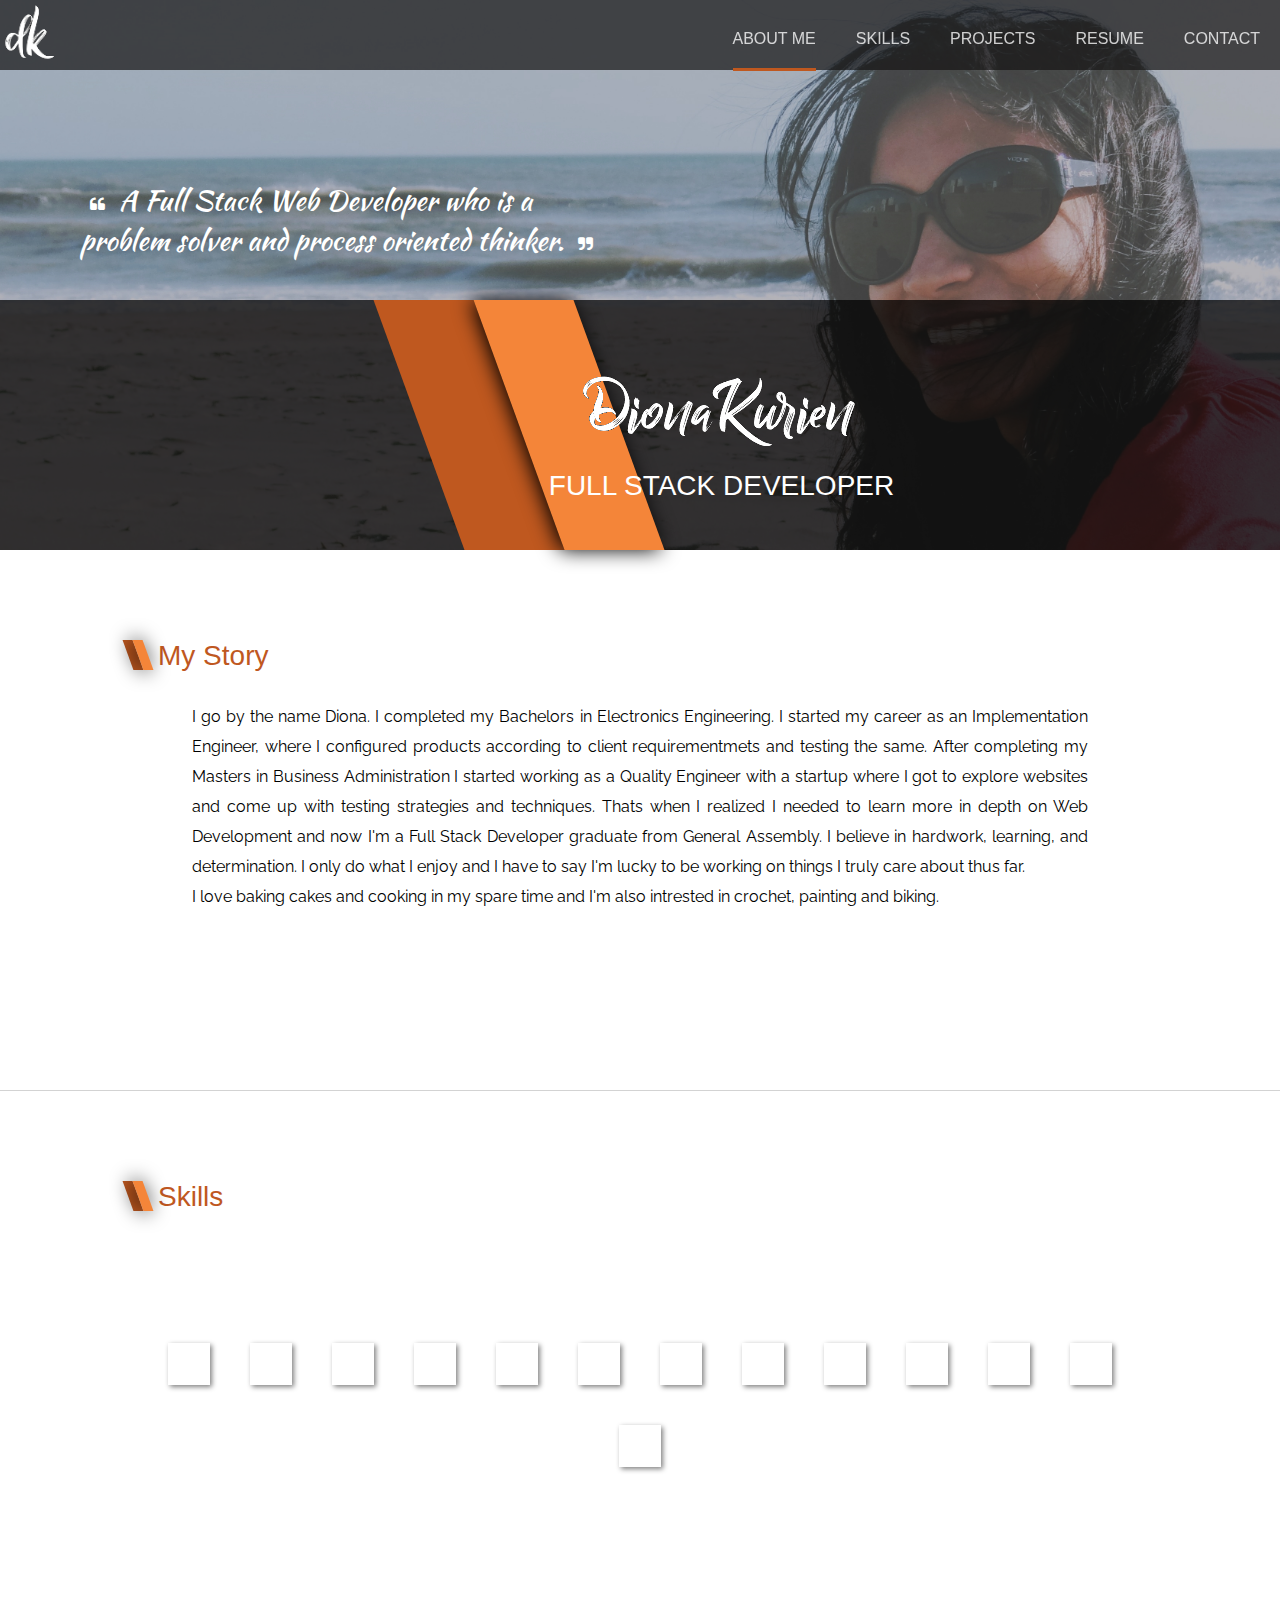
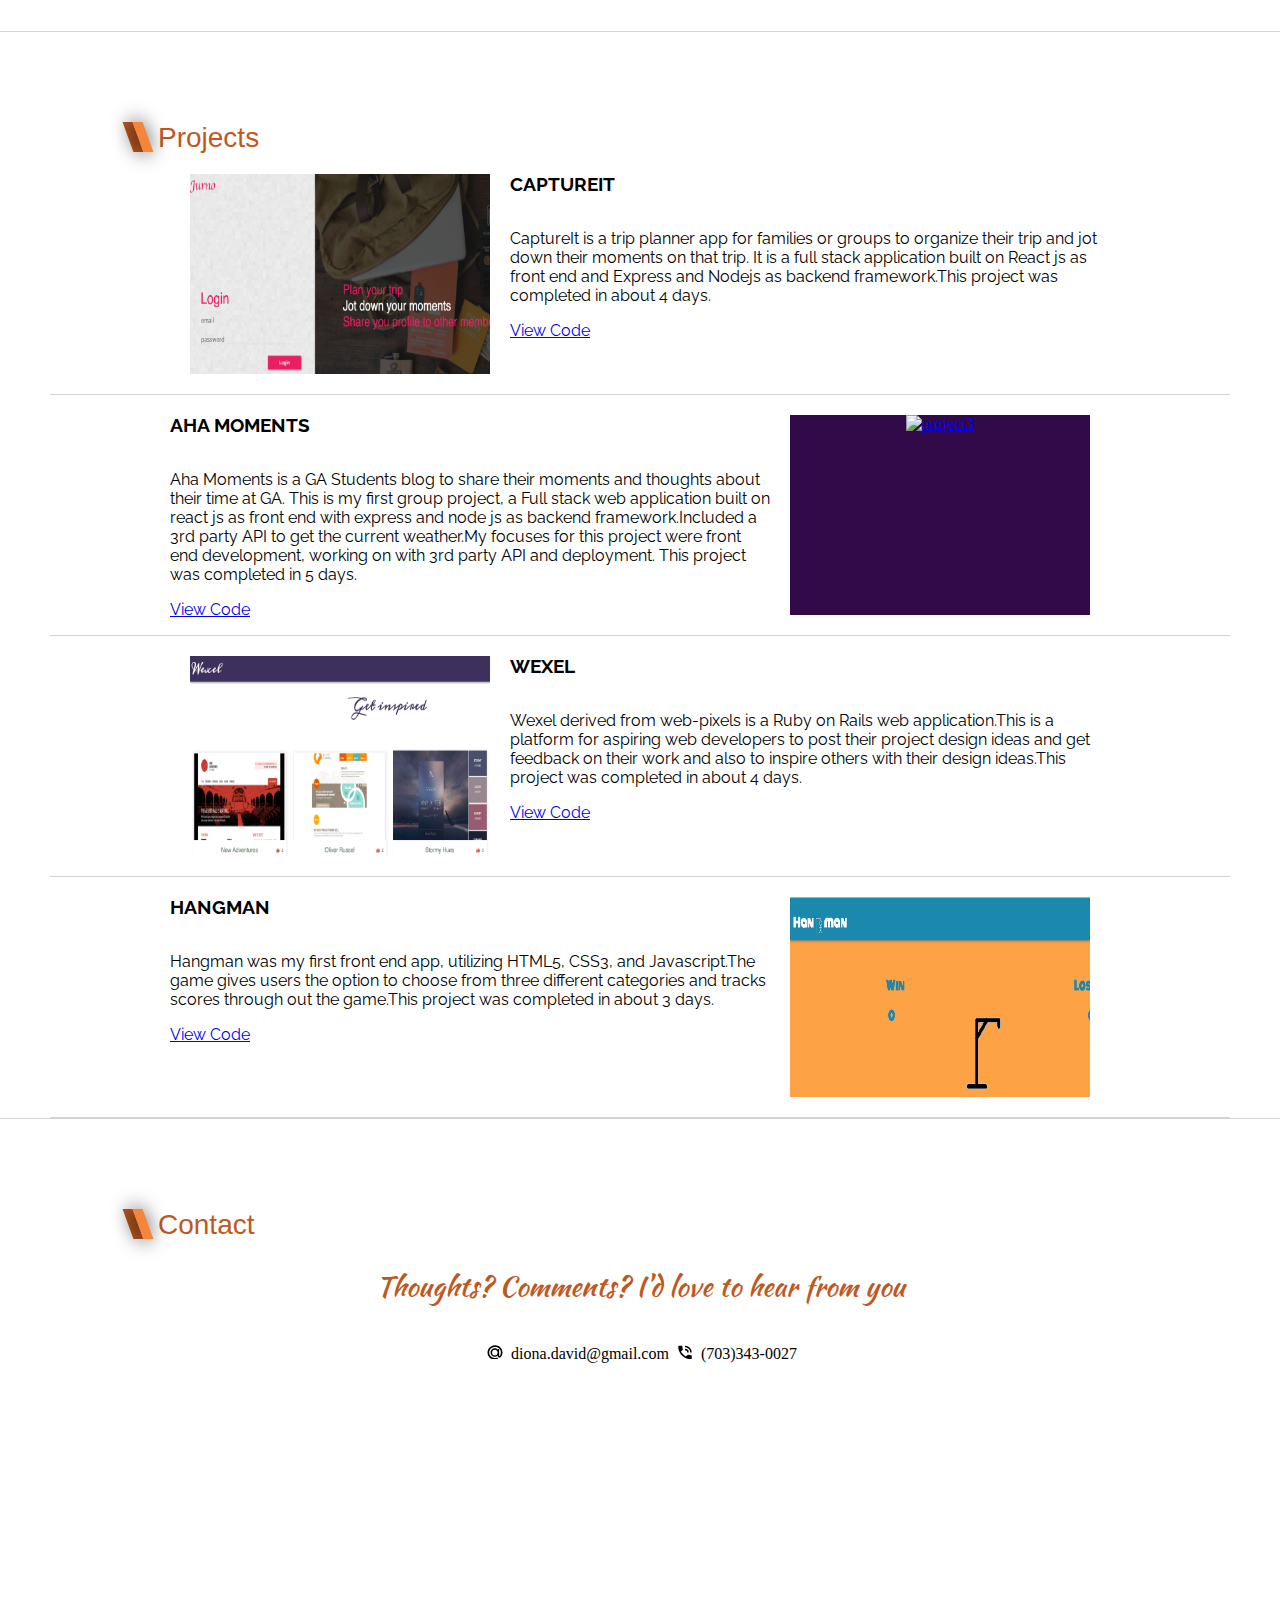
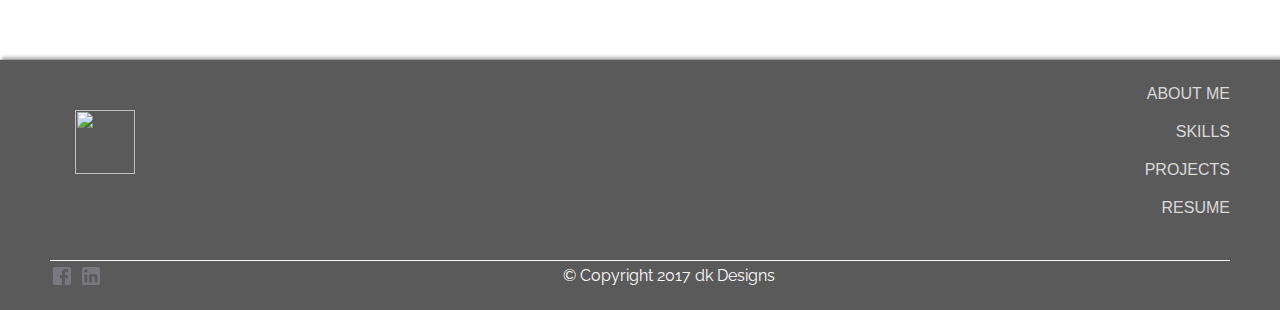
==== index.html @ 4beebeff "added styling" ====
<!DOCTYPE html>
<html lang="en">

<head>
    <title>Diona Kurien</title>
    <link href="https://fonts.googleapis.com/css?family=Oswald|Fjalla+One|Pathway+Gothic+One" rel='stylesheet' type='text/css'>
    <link href="assets/css/styles.css" rel="stylesheet">

    <link rel="stylesheet" href="assets/font-awesome-4.7.0/css/font-awesome.css">
    <link href="https://fonts.googleapis.com/css?family=Kaushan+Script" rel="stylesheet">
    <link href="https://fonts.googleapis.com/css?family=Raleway" rel="stylesheet">
    <link rel="stylesheet" href="https://cdn.rawgit.com/konpa/devicon/df6431e323547add1b4cf45992913f15286456d3/devicon.min.css">

    <script src="https://ajax.googleapis.com/ajax/libs/jquery/1.12.4/jquery.min.js"></script>
    <script type="text/javascript" src="assets/js/scripts.js"></script>

</head>

<body>
    <div id="home" class="parallaxFixed" style="background-image: url('assets/img/DSC03127.JPG')">
        <div class="quoteContainer">
            <i class="fa fa-quote-left quoteImg" aria-hidden="true"></i>
            <label class="quoteLbl">A Full Stack Web Developer who is a problem solver and process oriented thinker.</label>
            <i class="fa fa-quote-right quoteImg" aria-hidden="true"></i>
        </div>
    </div>
    <div id="about">
        <div class="flexcenter bannerContainer">
            <div class="flexrow">
                <div class="parallelogram01"></div>
                <div class="parallelogram02"></div>
                <img class="namelogo" src="assets/img/diona.png" width="284" height="84" alt="" title="" />
            </div>
        </div>
        <div class="flexcenter">
            <label class="headerLbl">FULL STACK DEVELOPER</label>
        </div>
    </div>

    <div id="aboutMe" class="flexcolumn pageContainer">
        <div class="flexrow categoryHeader">
            <div class="parallelogram03"></div>
            <div class="parallelogram04"></div>
            <label class="categoryLbl">My Story</label>
        </div>
        <div class="flexcenter flexwrap about_me_box">
            I go by the name Diona. I completed my Bachelors in Electronics Engineering. I started my career as an Implementation Engineer, where I configured products according to client requirementmets and testing the same. After completing my Masters in Business Administration I started working as a Quality Engineer with a startup where I got to explore websites and come up with testing strategies and techniques. Thats when I realized I needed to learn more in depth on Web Development and now I'm a Full Stack Developer graduate from General Assembly. I believe in hardwork, learning, and determination. I only do what I enjoy and I have to say I'm lucky to be working on things I truly care about thus far. </br>
            I love baking cakes and cooking in my spare time and I'm also intrested in crochet, painting and biking.

        </div>
    </div>

    <div id="skill" class="flexcolumn pageContainer">
        <div class="flexrow categoryHeader">
            <div class="parallelogram03"></div>
            <div class="parallelogram04"></div>
            <label class="categoryLbl">Skills</label>
        </div>

        <div class="flexcenter flexwrap skill_box">
            <i class="devicon-html5-plain colored skill_icon devicon-plain skill_icon"></i>
            <i class="devicon-javascript-plain colored skill_icon devicon-plain skill_icon"></i>
            <i class="devicon-jquery-plain-wordmark colored devicon-plain skill_icon"></i>
            <i class="devicon-mongodb-plain-wordmark colored devicon-plain skill_icon"></i>
            <i class="devicon-nodejs-plain-wordmark colored devicon-plain skill_icon"></i>
            <i class="devicon-postgresql-plain-wordmark colored devicon-plain skill_icon"></i>
            <i class="devicon-rails-plain-wordmark colored devicon-plain skill_icon"></i>
            <i class="devicon-ruby-plain-wordmark colored devicon-plain skill_icon"></i>
            <i class="devicon-react-original-wordmark colored devicon-plain skill_icon"></i>
            <i class="devicon-express-original-wordmark colored devicon-plain skill_icon"></i>
            <!-- <i class="devicon-express-original colored devicon-git-plain skill_icon"></i> -->
            <i class="devicon-css3-plain colored devicon-plain skill_icon"></i>
            <i class="devicon-django-plain-wordmark colored devicon-plain skill_icon"></i>
            <i class="devicon-python-plain-wordmark colored devicon-plain skill_icon"></i>
        </div>

    </div>

    <div id="project" class="pageContainer">
        <div class="flexrow categoryHeader">
            <div class="parallelogram03"></div>
            <div class="parallelogram04"></div>
            <label class="categoryLbl">Projects</label>
        </div>

        <div class="flexcenter divide">
        <div class="project_box">
            <a href="https://dionadk.github.io/Project4-frontend" title="This link will open in another page">
                <img class="projectImg" src="images/planner-1.png" alt="trip">
                <div>
                    <div class="content">
                        <img class="projectImg" src="images/planner-2.png" alt="trip">
                        <label class="">CAPTUREIT</label>
                    </div>
                </div>
            </a>
        </div>
            <div class="flexcol descriptions">
                <h3> CAPTUREIT </h3>

                <p> CaptureIt is a trip planner app for families or groups to organize their trip and jot down their moments on that trip. It is a full stack application built on React js as front end and Express and Nodejs as backend framework.This project was completed in about 4 days. </p>
                <a class="repoLink" href="https://github.com/dionadk/Project4-frontend"> View Code</a>
            </div>
        </div>

        <div class="flexcenter divide">
            <div class="flexcol descriptions">
                <h3> AHA MOMENTS </h3>

                <p> Aha Moments is a GA Students blog to share their moments and thoughts about their time at GA. This is my first group project, a Full stack web application built on react js as front end with express and node js as backend framework.Included a 3rd party API to get the current weather.My focuses for this project were front end development, working on with 3rd party API and deployment. This project was completed in 5 days.</p>
                <a class="repoLink" href="https://github.com/dionadk/project3-front"> View Code</a>
            </div>
            <div class="project_box">
                <a href="https://dionadk.github.io/project3-front" title="This link will open in another page">
                    <img class="projectImg" src="images/project3-1.png" alt="project3">
                    <div>
                        <div class="content">
                            <img class="projectImg" src="images/project3-2.png" alt="project3">
                            <label class="">Aha</label>
                        </div>
                    </div>
                </a>
            </div>
        </div>

        <div class="flexcenter divide">
            <div class="project_box">
                <a href="https://wexel-webdesign.herokuapp.com/" title="This link will open in another page">
                    <img class="projectImg" src="images/wexel-1.png" alt="project2">
                    <div>
                        <div class="content">
                            <img class="projectImg" src="images/wexel-2.png" alt="project2">
                            <label class="">Wexel</label>
                        </div>
                    </div>
                </a>
            </div>
            <div class="flexcol descriptions">
                <h3> WEXEL</h3>

                <p> Wexel derived from web-pixels is a Ruby on Rails web application.This is a platform for aspiring web developers to post their project design ideas and get feedback on their work and also to inspire others with their design ideas.This project was completed in about 4 days.</p>
                <a class="repoLink" href="https://github.com/dionadk/Wexels"> View Code</a>
            </div>
        </div>

        <div class="flexcenter divide">
            <div class="flexcol descriptions">
                <h3> HANGMAN</h3>

                <p> Hangman was my first front end app, utilizing HTML5, CSS3, and Javascript.The game gives users the option to choose from three different categories and tracks scores through out the game.This project was completed in about 3 days.</p>
                <a class="repoLink" href="https://github.com/dionadk/Project1"> View Code</a>
            </div>
            <div class="project_box">
                <a href="https://dionadk.github.io/Project1/" title="This link will open in another page">
                    <img class="projectImg" src="images/hangman-1.png" alt="project1">
                    <div>
                        <div class="content">
                            <img class="projectImg" src="images/hangman-2.png" alt="project1">
                            <label class="">Hangman</label>
                        </div>
                    </div>
                </a>
            </div>
        </div>

    </div>

    <div id="contact" class="flexcolumn pageContainer">
        <div class="flexrow categoryHeader">
            <div class="parallelogram03"></div>
            <div class="parallelogram04"></div>
            <label class="categoryLbl">Contact</label>
        </div>
        <div class="flexcenter about_me_box">

            <div class="flexrow">
                <label class="thoughtsLbl">Thoughts? Comments? I'd love to hear from you </label>
            </div>
          </div>

          <div class="flexcenter"><div class="flexrow">
              <label>
                  <svg style="width:24px;height:28px" viewBox="-4 -14 32 32">
                      <path fill="#000000" d="M15.45,11.91C15.34,9.7 13.7,8.37 11.72,8.37H11.64C9.35,8.37 8.09,10.17 8.09,12.21C8.09,14.5 9.62,15.95 11.63,15.95C13.88,15.95 15.35,14.3 15.46,12.36M11.65,6.39C13.18,6.39 14.62,7.07 15.67,8.13V8.13C15.67,7.62 16,7.24 16.5,7.24H16.61C17.35,7.24 17.5,7.94 17.5,8.16V16.06C17.46,16.58 18.04,16.84 18.37,16.5C19.64,15.21 21.15,9.81 17.58,6.69C14.25,3.77 9.78,4.25 7.4,5.89C4.88,7.63 3.26,11.5 4.83,15.11C6.54,19.06 11.44,20.24 14.35,19.06C15.83,18.47 16.5,20.46 15,21.11C12.66,22.1 6.23,22 3.22,16.79C1.19,13.27 1.29,7.08 6.68,3.87C10.81,1.42 16.24,2.1 19.5,5.5C22.95,9.1 22.75,15.8 19.4,18.41C17.89,19.59 15.64,18.44 15.66,16.71L15.64,16.15C14.59,17.2 13.18,17.81 11.65,17.81C8.63,17.81 6,15.15 6,12.13C6,9.08 8.63,6.39 11.65,6.39Z" />
                  </svg>
                  <span>diona.david@gmail.com</span>
                  <svg style="width:24px;height:28px" viewBox="-4 -14 32 32">
                      <path fill="#000000" d="M15,12H17A5,5 0 0,0 12,7V9A3,3 0 0,1 15,12M19,12H21C21,7 16.97,3 12,3V5C15.86,5 19,8.13 19,12M20,15.5C18.75,15.5 17.55,15.3 16.43,14.93C16.08,14.82 15.69,14.9 15.41,15.18L13.21,17.38C10.38,15.94 8.06,13.62 6.62,10.79L8.82,8.59C9.1,8.31 9.18,7.92 9.07,7.57C8.7,6.45 8.5,5.25 8.5,4A1,1 0 0,0 7.5,3H4A1,1 0 0,0 3,4A17,17 0 0,0 20,21A1,1 0 0,0 21,20V16.5A1,1 0 0,0 20,15.5Z" />
                  </svg>
                  <span>(703)343-0027</span></label>
          </div>
            </div>
    </div>
    </div>

    <!-- <div id="contact" class="flexrow pageContainer">
        <div class="flexrow categoryHeader">
          <div class="parallelogram03"></div>
          <div class="parallelogram04"></div>
            <label class="categoryLbl">Contact</label>
            <div class="flexcol contact_box">

        </div>
      <form action="/my-handling-form-page" method="post">
            <div>
                <label for="name">Name:</label>
                <input type="text" id="name" name="user_name">
            </div>
            <div>
                <label for="mail">E-mail:</label>
                <input type="email" id="mail" name="user_email">
            </div>
            <div>
                <label for="msg">Message:</label>
                <textarea id="msg" name="user_message"></textarea>
            </div>
            <div class="button">
                <button type="submit">Send your message</button>
            </div>

        </form>

    </div> -->

    <nav>
        <div class="flexrow">
            <div class="flexstretch">
                <img src="assets/img/logo.png" width="60" height="64" alt="" title="" />
            </div>
            <div class="flexright navigation">
                <a id="aboutMeLnk" class="menuItem selectedMenuItem" href="#aboutMe">ABOUT ME</a>
                <a id="skillLnk" class="menuItem" href="#skill">SKILLS</a>
                <a id="projectLnk" class="menuItem" href="#project">PROJECTS</a>
                <a href="images/Diona-Web Developer-2017-short.pdf" class="menuItem">RESUME</a>
                <a id="contactLnk" class="menuItem" href="#contact">CONTACT</a>
            </div>
        </div>
    </nav>

    <footer>
        <div class="flexrow footerlevel">
            <div class="flexstretch">
                <img class="footerLogo" src="assets/img/dk.png" width="60" height="64" alt="" title="" />
            </div>
            <div class="flexright">
                <div class="flexcol footermenu">
                    <a id="aboutMeLnk" class="footermenuItem" href="#aboutMe">ABOUT ME</a>
                    <a id="skillLnk" class="footermenuItem" href="#skill">SKILLS</a>
                    <a id="projectLnk" class="footermenuItem" href="#project">PROJECTS</a>
                    <a href="images/Diona-Web Developer-2017-short.pdf" class="footermenuItem">RESUME</a>
                </div>
            </div>
        </div>

        <div class="flexrow" style="margin:0 50px;">
            <a href="https://www.facebook.com/diona.david">
                <svg style="width:24px;height:24px" viewBox="0 -3 24 24">
                    <path fill="#78787e" d="M5,3H19A2,2 0 0,1 21,5V19A2,2 0 0,1 19,21H5A2,2 0 0,1 3,19V5A2,2 0 0,1 5,3M18,5H15.5A3.5,3.5 0 0,0 12,8.5V11H10V14H12V21H15V14H18V11H15V9A1,1 0 0,1 16,8H18V5Z" />
                </svg>
            </a>
            <a href="https://www.linkedin.com/feed/" style="margin:0 5px;">
                <svg style="width:24px;height:24px" viewBox="0 -3 24 24">
                    <path fill="#78787e" d="M19,3A2,2 0 0,1 21,5V19A2,2 0 0,1 19,21H5A2,2 0 0,1 3,19V5A2,2 0 0,1 5,3H19M18.5,18.5V13.2A3.26,3.26 0 0,0 15.24,9.94C14.39,9.94 13.4,10.46 12.92,11.24V10.13H10.13V18.5H12.92V13.57C12.92,12.8 13.54,12.17 14.31,12.17A1.4,1.4 0 0,1 15.71,13.57V18.5H18.5M6.88,8.56A1.68,1.68 0 0,0 8.56,6.88C8.56,5.95 7.81,5.19 6.88,5.19A1.69,1.69 0 0,0 5.19,6.88C5.19,7.81 5.95,8.56 6.88,8.56M8.27,18.5V10.13H5.5V18.5H8.27Z" />
                </svg>
            </a>
            <div class="flexstretch">
                <label class="flexcenter copyright">&copy; Copyright 2017 dk Designs</label>
            </div>
        </div>
    </footer>
</body>

</html>
---- assets/css/styles.css ----
/*flexbox styles*/

.flexmargin {
    margin-bottom: 20px;
}

.flexwrap {
    -ms-flex-wrap: wrap;
    -webkit-flex-wrap: wrap;
    flex-wrap: wrap;
}

.flexrow {
    display: flex;
    -ms-flex-direction: row;
    -webkit-flex-direction: row;
    flex-direction: row;
}

.flexrow-stretch {
    display: flex;
    -ms-flex-direction: row;
    -webkit-flex-direction: row;
    flex-direction: row;
    height: 100%;
}

.flexcol {
    display: flex;
    -ms-flex-direction: column;
    -webkit-flex-direction: column;
    flex-direction: column;
    height: 100%;
    width: 100%;
}

.flexleft {
    display: flex;
    -ms-flex: 0 0 auto;
    -webkit-flex: 0 0 auto;
    flex: 0 0 auto;
    justify-content: flex-start;
    height: 100%;
}

.flexright {
    display: flex;
    -ms-flex: 0 0 auto;
    -webkit-flex: 0 0 auto;
    flex: 0 0 auto;
    justify-content: flex-end;
}

.flexcenter {
    display: flex;
    -ms-flex: 1;
    -webkit-flex: 1;
    flex: 1;
    justify-content: center;
}

.flextab {
    display: flex;
    -ms-flex-direction: column;
    -webkit-flex-direction: column;
    flex-direction: column;
    height: 100%;
}

.flexstretch {
    display: flex;
    flex-grow: 4;
}


/* end flexbox */

.selectedMenuItem {
    color: rgba(255, 255, 255, 0.78);
    margin: 30px 20px;
    height: 38px;
    font-family: sans-serif;
    text-decoration: none;
    cursor: pointer;
    border-bottom: 3px solid rgba(191,88,31,1);
}

.menuItem {
    color: rgba(255, 255, 255, 0.78);
    margin: 30px 20px;
    height: 38px;
    font-family: sans-serif;
    text-decoration: none;
    cursor: pointer;
}
.footermenu{
	width:auto;
	margin-top:25px;
	text-align:right;
}

.footermenuItem {
    color: rgba(255, 255, 255, 0.78);
    height: 38px;
    font-family: sans-serif;
    text-decoration: none;
    cursor: pointer;
}
.footermenuItem:hover {
    border-bottom: 3px solid rgba(191,88,31,1);
}


.primarycolor{
  color:#d61515;
}

.menuItem:hover {
    border-bottom: 3px solid rgba(191,88,31,1);
}

body,
html {
    height: 100%;
    margin: 0;
}

nav {
    height: 70px;
    background-color: rgba(21, 20, 20, 0.7);
    top: 0;
    right: 0;
    left: 0;
    position: fixed;
}

.parallaxFixed {
    /* Set a specific height */
    min-height: 550px;
    background-image: url('assets/img/DSC03127.jpg');
    /* Create the parallax scrolling effect */
    background-attachment: fixed;
    background-position: center;
    background-repeat: no-repeat;
    background-size: cover;
}
.parallelogram01 {
    background: rgba(191,88,31,1);
    width: 100px;
    height: 250px;
    -webkit-transform: skew(20deg);
    -moz-transform: skew(20deg);
    -o-transform: skew(20deg);
}

.parallelogram02 {
    background: rgba(244,133,57,1);
    box-shadow: -3px 0px 20px #000000;
    width: 100px;
    height: 250px;
    -webkit-transform: skew(20deg);
    -moz-transform: skew(20deg);
    -o-transform: skew(20deg);
}
.namelogo{
  margin:70px 0;
  margin-left: -42px;
  position: relative;
}
.headerLbl {
    color: #FFF;
    font-size: 28px;
    font-family: sans-serif;
    position: relative;
    margin-top: -80px;
    margin-left: 163px;
}

.categoryLbl {
    color: rgba(191,88,31,1);
    font-size: 28px;
    font-family: sans-serif;
    margin: 0 10px;
}
.divide{
  border-bottom: 1px solid lightgray;
  margin: 0 50px;
}
.pageContainer {
    min-height: 50vh;
    border-bottom: 1px solid lightgray;
}

.thoughtsLbl {
    color: rgba(191,88,31,1);
    font-size: 28px;
    font-family: 'Kaushan Script', cursive;
}
.quoteLbl {
    color: #FFF;
    font-size: 28px;
    font-family: 'Kaushan Script', cursive;
}

.descriptions{
  width:600px;
  font-family: 'Raleway', sans-serif;
}
.categoryHeader{
  margin: 0 10%;
  margin-top: 90px;
}

.quoteImg {
    color: #FFF;
    margin: 0 10px;
    font-size: 18px;
}

.quoteContainer {
    padding-top: 180px;
    width: 540px;
    margin-left: 80px;
}

.bannerContainer {
    font-size: 36px;
    margin-top: -250px;
    background-color: rgba(0, 0, 0, 0.72);
    height: 250px;
}

.skill_box {
  margin: 0 10%;
  margin-top: 100px;
  padding: 10px;
}
.skill_box i{
    border: 1px solid #fff;
    box-shadow: 2px 2px 5px grey;
    padding: 20px;
}

.about_me_box {
  font-family: 'Raleway', sans-serif;
  text-align: justify;
  margin: 30px 15%;
  line-height: 30px;
}
.contact_box {
  text-align: center;
  margin: 80px 90px 30px 90px;
  line-height: 30px;
}
.skill_icon {
  padding: 30px 0 20px 30px;
  margin: 20px;
}
.devicon-git-plain {
  font-size: 6rem
}
.devicon-plain {
  font-size: 6rem
}

.project_box {
    width: 300px;
    height: 200px;
    background-color: #330A49;
    margin: 20px;
    overflow: hidden;
    text-align: center;
    position: relative;
}
.projectImg {
  min-height: 300px;
  width: 400px;
}

.project_box .content {
    background: rgba(255, 255, 255, 0.9);
    bottom: -100%;
    color: #FFB75D;
    height: 100%;
    left: 0%;
    text-align: center;
    position: absolute;
    transition: bottom 0.5s ease;
    width: 100%;
}

.project_box:hover .content {
    bottom: 0%;
}

.parallelogram{
    background: gray;
    height: 30px;
    -webkit-transform: skew(20deg);
    -moz-transform: skew(20deg);
    -o-transform: skew(20deg);
}

.parallelogram03 {
    background: rgba(191,88,31,1);
    width: 10px;
    height: 30px;
    -webkit-transform: skew(20deg);
    -moz-transform: skew(20deg);
    -o-transform: skew(20deg);
}

.parallelogram04 {
    background: rgba(244,133,57,1);
    box-shadow: -3px 0px 20px #000000;
    width: 10px;
    height: 30px;
    -webkit-transform: skew(20deg);
    -moz-transform: skew(20deg);
    -o-transform: skew(20deg);
}
.imgMail{
  width: 200px;
  height: 200px;
}
footer{
    height: 250px;
    background-color: rgba(21, 20, 20, 0.7);
    box-shadow: 2px -3px 3px rgba(128, 128, 128, 0.58);
}
.footerlevel{
	margin:0 50px;
	border-bottom:1px solid #fff;
	height:200px;
}
.footerLogo{
	margin: 50px 25px;
}
.copyright{
    font-family: 'Raleway', sans-serif;
	margin-top:5px;
	color:#fff;
}
/*
form {

  margin: 0 auto;
  width: 400px;
  padding: 1em;
  border: 1px solid #CCC;
  border-radius: 1em;
}

form div + div {
  margin-top: 1em;
}

label {

  display: inline-block;
  width: 90px;
  text-align: right;
}

input, textarea {

  font: 1em sans-serif;
  width: 300px;
  box-sizing: border-box;
  border: 1px solid #999;
}

input:focus, textarea:focus {
  border-color: #000;
}

textarea {
  vertical-align: top;
  height: 5em;
}

.button {
  padding-left: 90px;
}

button {
  margin-left: .5em;
}*/
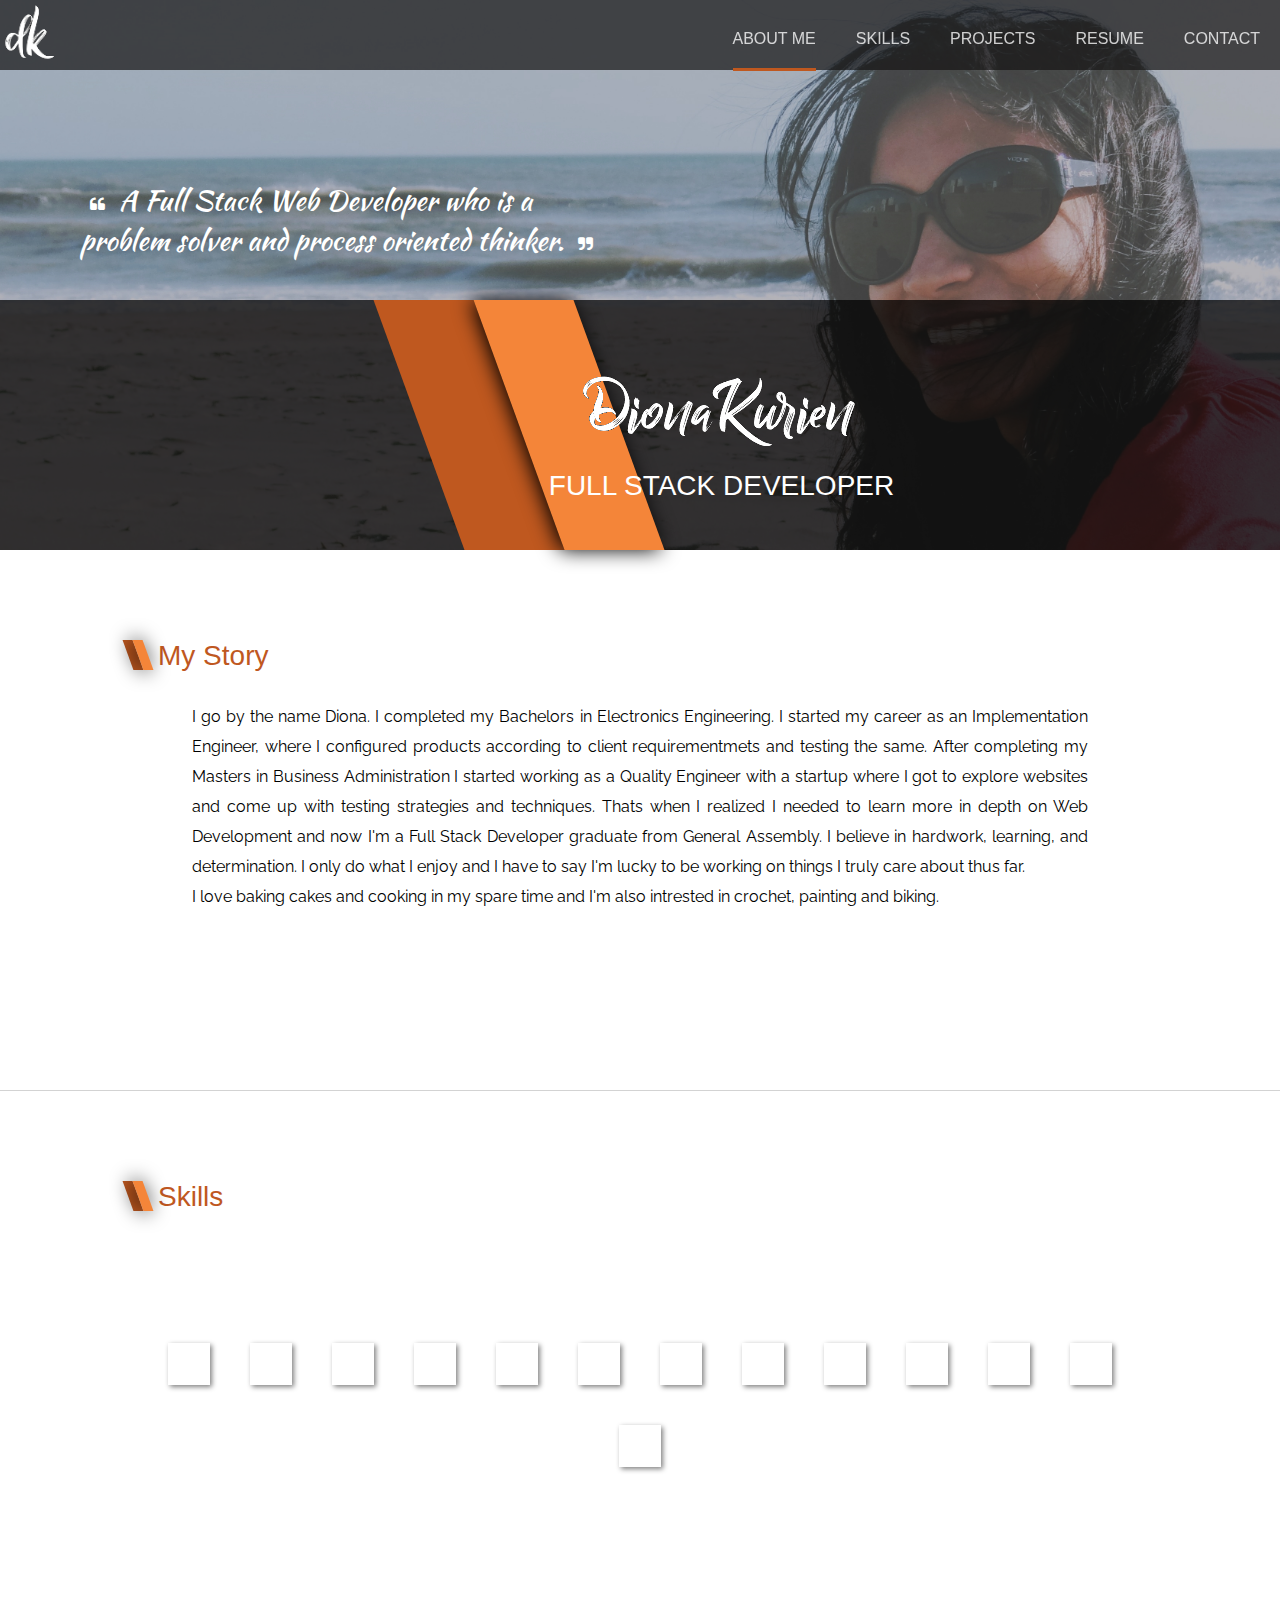
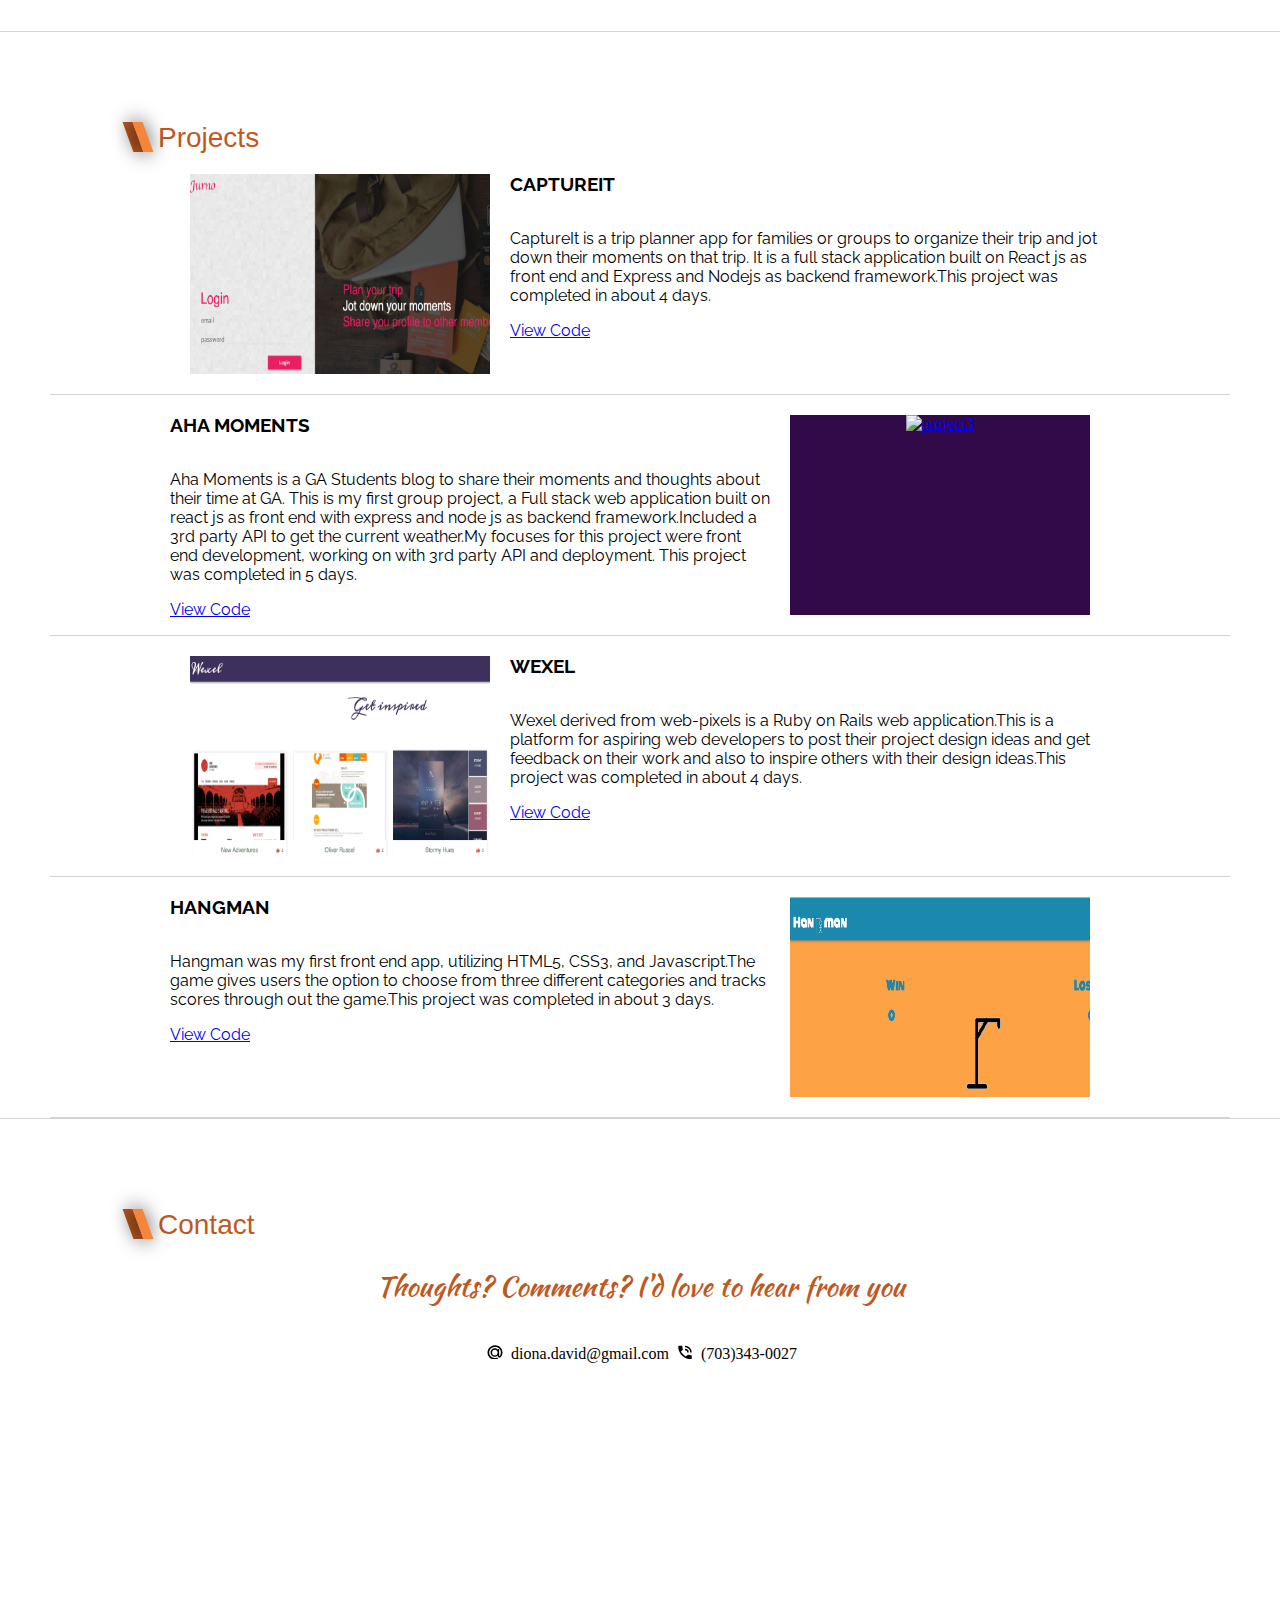
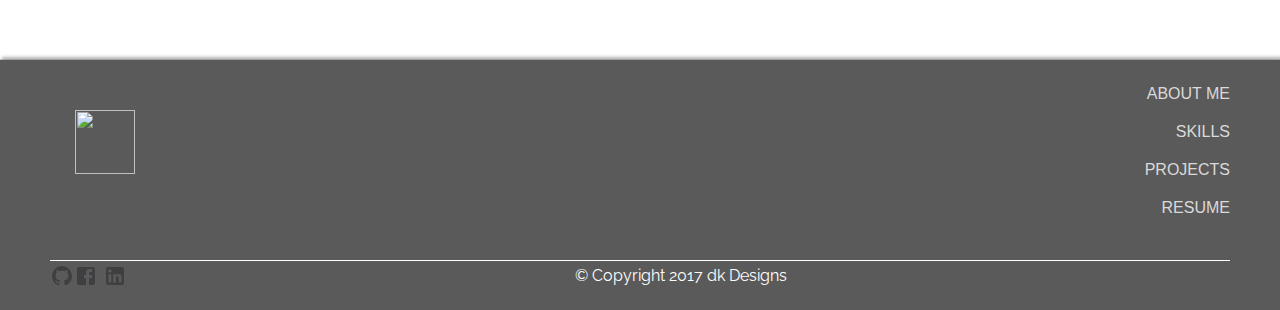
==== commit 3b2c98f0: "added styling" ====
--- a/index.html
+++ b/index.html
@@ -253,14 +253,19 @@
         </div>
 
         <div class="flexrow" style="margin:0 50px;">
+            <a href="https://github.com/dionadk">
+              <svg style="width:24px;height:24px" viewBox="0 -3 24 24">
+                  <path fill="#3f3f42" d="M12,2A10,10 0 0,0 2,12C2,16.42 4.87,20.17 8.84,21.5C9.34,21.58 9.5,21.27 9.5,21C9.5,20.77 9.5,20.14 9.5,19.31C6.73,19.91 6.14,17.97 6.14,17.97C5.68,16.81 5.03,16.5 5.03,16.5C4.12,15.88 5.1,15.9 5.1,15.9C6.1,15.97 6.63,16.93 6.63,16.93C7.5,18.45 8.97,18 9.54,17.76C9.63,17.11 9.89,16.67 10.17,16.42C7.95,16.17 5.62,15.31 5.62,11.5C5.62,10.39 6,9.5 6.65,8.79C6.55,8.54 6.2,7.5 6.75,6.15C6.75,6.15 7.59,5.88 9.5,7.17C10.29,6.95 11.15,6.84 12,6.84C12.85,6.84 13.71,6.95 14.5,7.17C16.41,5.88 17.25,6.15 17.25,6.15C17.8,7.5 17.45,8.54 17.35,8.79C18,9.5 18.38,10.39 18.38,11.5C18.38,15.32 16.04,16.16 13.81,16.41C14.17,16.72 14.5,17.33 14.5,18.26C14.5,19.6 14.5,20.68 14.5,21C14.5,21.27 14.66,21.59 15.17,21.5C19.14,20.16 22,16.42 22,12A10,10 0 0,0 12,2Z" />
+              </svg>
+            </a>
             <a href="https://www.facebook.com/diona.david">
                 <svg style="width:24px;height:24px" viewBox="0 -3 24 24">
-                    <path fill="#78787e" d="M5,3H19A2,2 0 0,1 21,5V19A2,2 0 0,1 19,21H5A2,2 0 0,1 3,19V5A2,2 0 0,1 5,3M18,5H15.5A3.5,3.5 0 0,0 12,8.5V11H10V14H12V21H15V14H18V11H15V9A1,1 0 0,1 16,8H18V5Z" />
+                    <path fill="#3f3f42" d="M5,3H19A2,2 0 0,1 21,5V19A2,2 0 0,1 19,21H5A2,2 0 0,1 3,19V5A2,2 0 0,1 5,3M18,5H15.5A3.5,3.5 0 0,0 12,8.5V11H10V14H12V21H15V14H18V11H15V9A1,1 0 0,1 16,8H18V5Z" />
                 </svg>
             </a>
             <a href="https://www.linkedin.com/feed/" style="margin:0 5px;">
                 <svg style="width:24px;height:24px" viewBox="0 -3 24 24">
-                    <path fill="#78787e" d="M19,3A2,2 0 0,1 21,5V19A2,2 0 0,1 19,21H5A2,2 0 0,1 3,19V5A2,2 0 0,1 5,3H19M18.5,18.5V13.2A3.26,3.26 0 0,0 15.24,9.94C14.39,9.94 13.4,10.46 12.92,11.24V10.13H10.13V18.5H12.92V13.57C12.92,12.8 13.54,12.17 14.31,12.17A1.4,1.4 0 0,1 15.71,13.57V18.5H18.5M6.88,8.56A1.68,1.68 0 0,0 8.56,6.88C8.56,5.95 7.81,5.19 6.88,5.19A1.69,1.69 0 0,0 5.19,6.88C5.19,7.81 5.95,8.56 6.88,8.56M8.27,18.5V10.13H5.5V18.5H8.27Z" />
+                    <path fill="#3f3f42" d="M19,3A2,2 0 0,1 21,5V19A2,2 0 0,1 19,21H5A2,2 0 0,1 3,19V5A2,2 0 0,1 5,3H19M18.5,18.5V13.2A3.26,3.26 0 0,0 15.24,9.94C14.39,9.94 13.4,10.46 12.92,11.24V10.13H10.13V18.5H12.92V13.57C12.92,12.8 13.54,12.17 14.31,12.17A1.4,1.4 0 0,1 15.71,13.57V18.5H18.5M6.88,8.56A1.68,1.68 0 0,0 8.56,6.88C8.56,5.95 7.81,5.19 6.88,5.19A1.69,1.69 0 0,0 5.19,6.88C5.19,7.81 5.95,8.56 6.88,8.56M8.27,18.5V10.13H5.5V18.5H8.27Z" />
                 </svg>
             </a>
             <div class="flexstretch">
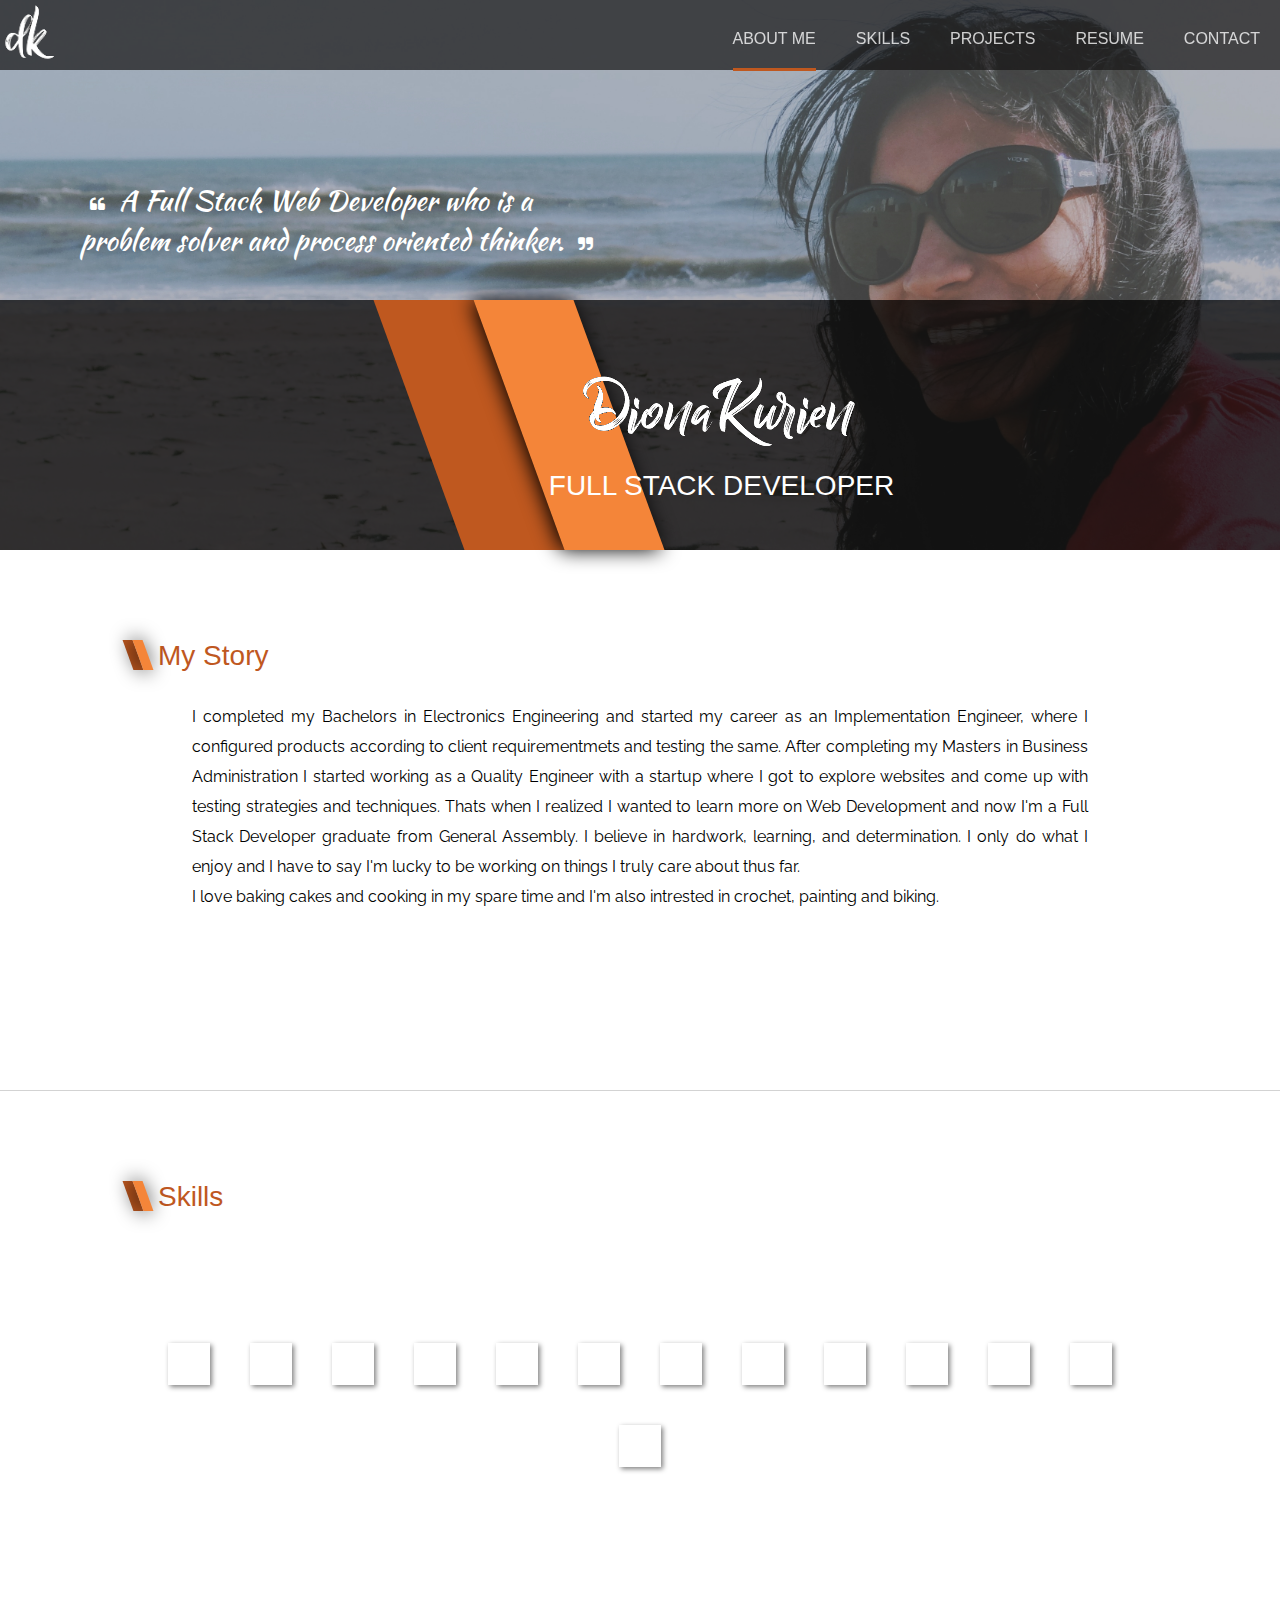
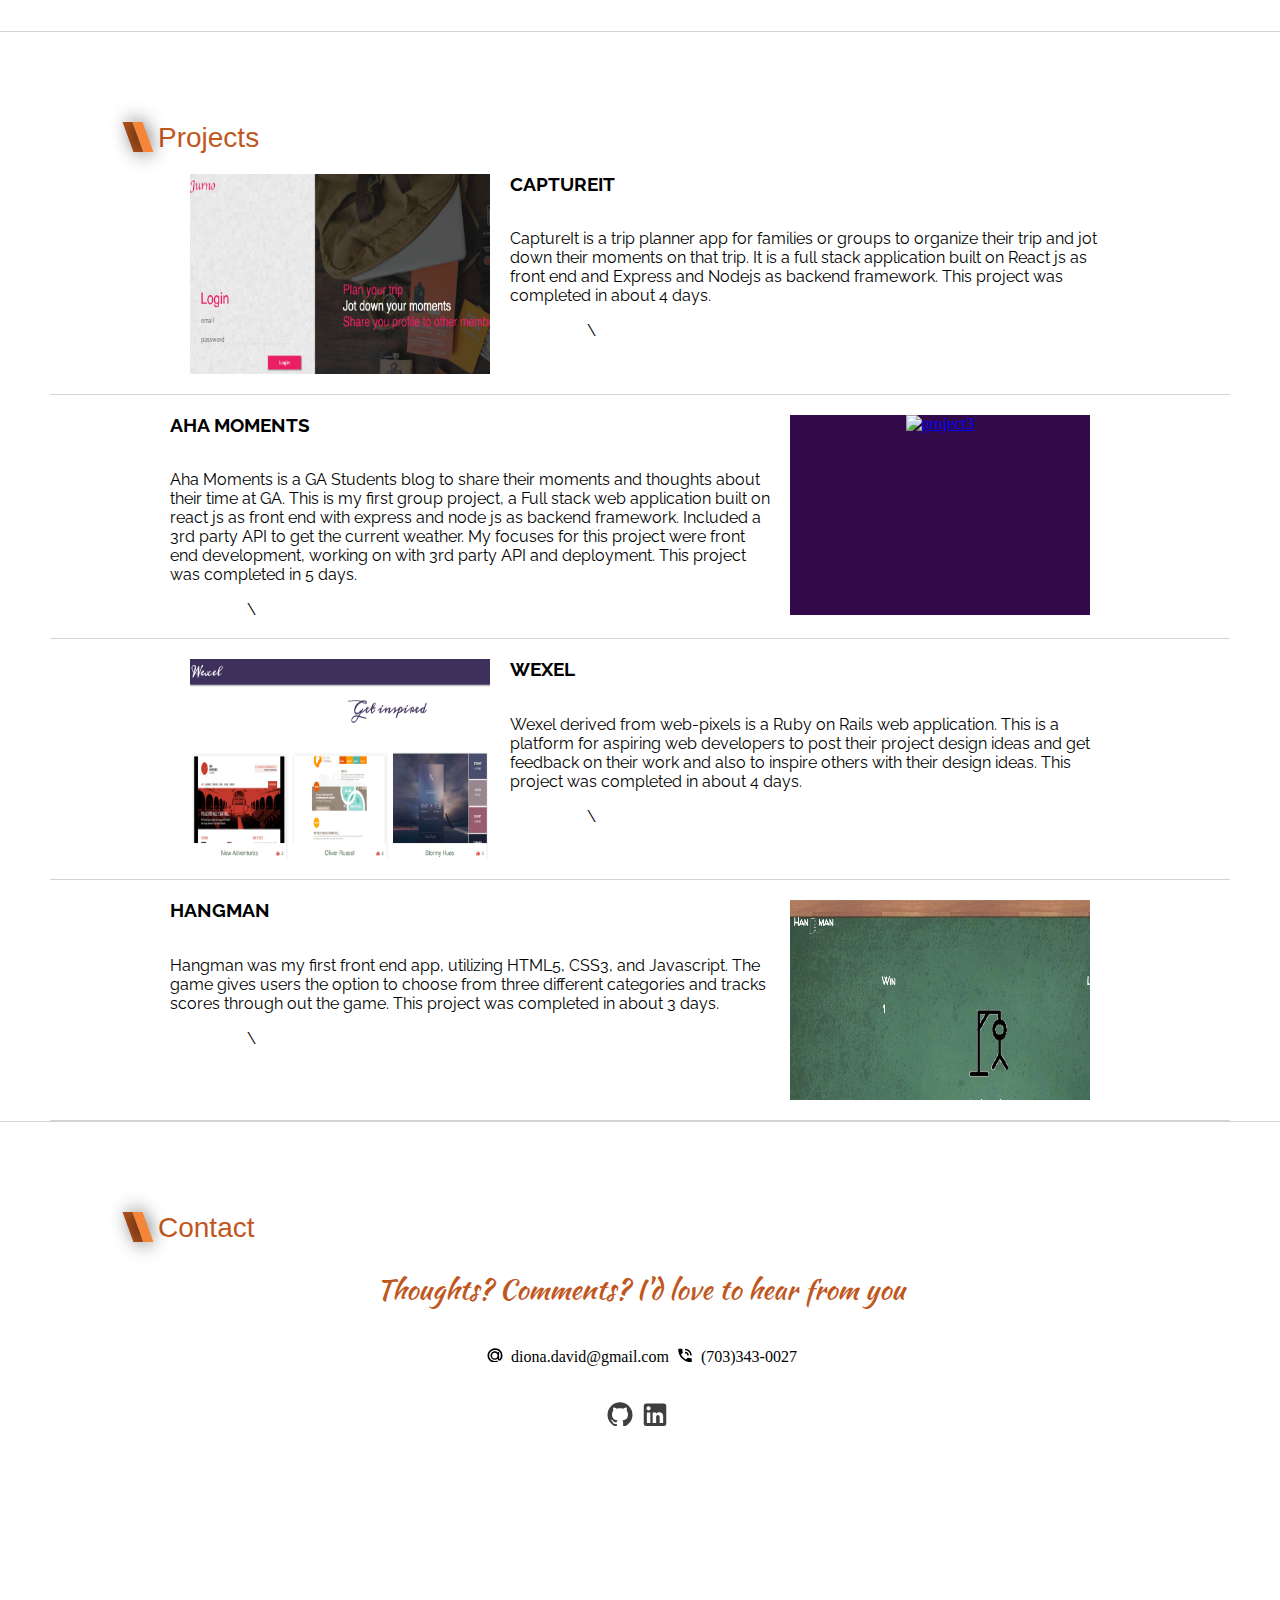
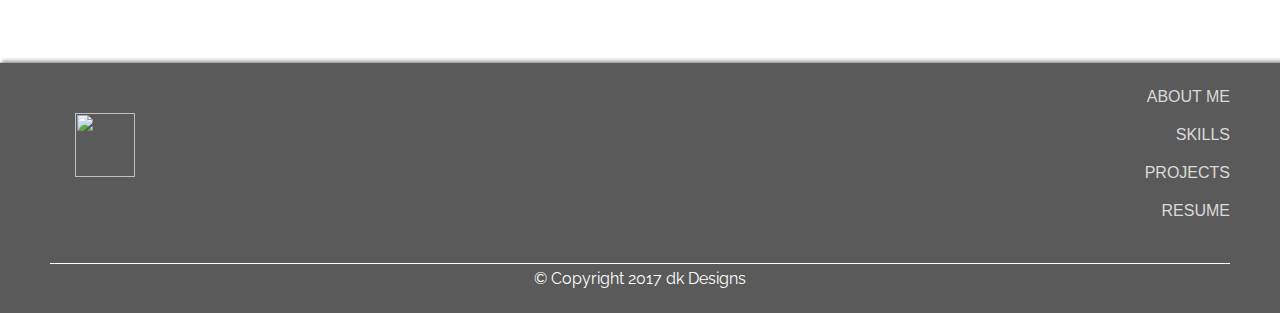
==== commit fb3f655d: "Update index.html" ====
--- a/index.html
+++ b/index.html
@@ -44,7 +44,7 @@
             <label class="categoryLbl">My Story</label>
         </div>
         <div class="flexcenter flexwrap about_me_box">
-            I go by the name Diona. I completed my Bachelors in Electronics Engineering. I started my career as an Implementation Engineer, where I configured products according to client requirementmets and testing the same. After completing my Masters in Business Administration I started working as a Quality Engineer with a startup where I got to explore websites and come up with testing strategies and techniques. Thats when I realized I needed to learn more in depth on Web Development and now I'm a Full Stack Developer graduate from General Assembly. I believe in hardwork, learning, and determination. I only do what I enjoy and I have to say I'm lucky to be working on things I truly care about thus far. </br>
+            I completed my Bachelors in Electronics Engineering and started my career as an Implementation Engineer, where I configured products according to client requirementmets and testing the same. After completing my Masters in Business Administration I started working as a Quality Engineer with a startup where I got to explore websites and come up with testing strategies and techniques. Thats when I realized I wanted to learn more on Web Development and now I'm a Full Stack Developer graduate from General Assembly. I believe in hardwork, learning, and determination. I only do what I enjoy and I have to say I'm lucky to be working on things I truly care about thus far. </br>
             I love baking cakes and cooking in my spare time and I'm also intrested in crochet, painting and biking.
 
         </div>
@@ -98,8 +98,12 @@
             <div class="flexcol descriptions">
                 <h3> CAPTUREIT </h3>
 
-                <p> CaptureIt is a trip planner app for families or groups to organize their trip and jot down their moments on that trip. It is a full stack application built on React js as front end and Express and Nodejs as backend framework.This project was completed in about 4 days. </p>
-                <a class="repoLink" href="https://github.com/dionadk/Project4-frontend"> View Code</a>
+                <p> CaptureIt is a trip planner app for families or groups to organize their trip and jot down their moments on that trip. It is a full stack application built on React js as front end and Express and Nodejs as backend framework. This project was completed in about 4 days. </p>
+                <div class="flexrow">
+                  <a class="footermenuItem" href="https://github.com/dionadk/Project4-frontend"> View Code</a>
+                  <label class="divider">\</label>
+                  <a class="footermenuItem" href="https://dionadk.github.io/Project4-frontend/"> View Demo</a>
+                </div>
             </div>
         </div>
 
@@ -107,8 +111,12 @@
             <div class="flexcol descriptions">
                 <h3> AHA MOMENTS </h3>
 
-                <p> Aha Moments is a GA Students blog to share their moments and thoughts about their time at GA. This is my first group project, a Full stack web application built on react js as front end with express and node js as backend framework.Included a 3rd party API to get the current weather.My focuses for this project were front end development, working on with 3rd party API and deployment. This project was completed in 5 days.</p>
-                <a class="repoLink" href="https://github.com/dionadk/project3-front"> View Code</a>
+                <p> Aha Moments is a GA Students blog to share their moments and thoughts about their time at GA. This is my first group project, a Full stack web application built on react js as front end with express and node js as backend framework. Included a 3rd party API to get the current weather. My focuses for this project were front end development, working on with 3rd party API and deployment. This project was completed in 5 days.</p>
+                <div class="flexrow">
+                  <a class="footermenuItem" href="https://github.com/dionadk/project3-front"> View Code</a>
+                  <label class="divider">\</label>
+                  <a class="footermenuItem" href="https://oppnheimer.github.io/project3-front/"> View Demo</a>
+                </div>
             </div>
             <div class="project_box">
                 <a href="https://dionadk.github.io/project3-front" title="This link will open in another page">
@@ -138,8 +146,12 @@
             <div class="flexcol descriptions">
                 <h3> WEXEL</h3>
 
-                <p> Wexel derived from web-pixels is a Ruby on Rails web application.This is a platform for aspiring web developers to post their project design ideas and get feedback on their work and also to inspire others with their design ideas.This project was completed in about 4 days.</p>
-                <a class="repoLink" href="https://github.com/dionadk/Wexels"> View Code</a>
+                <p> Wexel derived from web-pixels is a Ruby on Rails web application. This is a platform for aspiring web developers to post their project design ideas and get feedback on their work and also to inspire others with their design ideas. This project was completed in about 4 days.</p>
+                <div class="flexrow">
+                  <a class="footermenuItem" href="https://github.com/dionadk/Wexels"> View Code</a>
+                  <label class="divider">\</label>
+                  <a class="footermenuItem" href="https://wexel-webdesign.herokuapp.com/"> View Demo</a>
+                </div>
             </div>
         </div>
 
@@ -147,8 +159,12 @@
             <div class="flexcol descriptions">
                 <h3> HANGMAN</h3>
 
-                <p> Hangman was my first front end app, utilizing HTML5, CSS3, and Javascript.The game gives users the option to choose from three different categories and tracks scores through out the game.This project was completed in about 3 days.</p>
-                <a class="repoLink" href="https://github.com/dionadk/Project1"> View Code</a>
+                <p> Hangman was my first front end app, utilizing HTML5, CSS3, and Javascript. The game gives users the option to choose from three different categories and tracks scores through out the game. This project was completed in about 3 days.</p>
+                <div class="flexrow">
+                  <a class="footermenuItem" href="https://github.com/dionadk/Project1"> View Code</a>
+                  <label class="divider">\</label>
+                  <a class="footermenuItem" href="https://dionadk.github.io/Project1/"> View Demo</a>
+                </div>
             </div>
             <div class="project_box">
                 <a href="https://dionadk.github.io/Project1/" title="This link will open in another page">
@@ -178,50 +194,33 @@
             </div>
           </div>
 
-          <div class="flexcenter"><div class="flexrow">
+          <div class="flexcenter">
+            <div class="flexrow">
               <label>
                   <svg style="width:24px;height:28px" viewBox="-4 -14 32 32">
                       <path fill="#000000" d="M15.45,11.91C15.34,9.7 13.7,8.37 11.72,8.37H11.64C9.35,8.37 8.09,10.17 8.09,12.21C8.09,14.5 9.62,15.95 11.63,15.95C13.88,15.95 15.35,14.3 15.46,12.36M11.65,6.39C13.18,6.39 14.62,7.07 15.67,8.13V8.13C15.67,7.62 16,7.24 16.5,7.24H16.61C17.35,7.24 17.5,7.94 17.5,8.16V16.06C17.46,16.58 18.04,16.84 18.37,16.5C19.64,15.21 21.15,9.81 17.58,6.69C14.25,3.77 9.78,4.25 7.4,5.89C4.88,7.63 3.26,11.5 4.83,15.11C6.54,19.06 11.44,20.24 14.35,19.06C15.83,18.47 16.5,20.46 15,21.11C12.66,22.1 6.23,22 3.22,16.79C1.19,13.27 1.29,7.08 6.68,3.87C10.81,1.42 16.24,2.1 19.5,5.5C22.95,9.1 22.75,15.8 19.4,18.41C17.89,19.59 15.64,18.44 15.66,16.71L15.64,16.15C14.59,17.2 13.18,17.81 11.65,17.81C8.63,17.81 6,15.15 6,12.13C6,9.08 8.63,6.39 11.65,6.39Z" />
                   </svg>
-                  <span>diona.david@gmail.com</span>
+                  <span class="contact">diona.david@gmail.com</span>
                   <svg style="width:24px;height:28px" viewBox="-4 -14 32 32">
                       <path fill="#000000" d="M15,12H17A5,5 0 0,0 12,7V9A3,3 0 0,1 15,12M19,12H21C21,7 16.97,3 12,3V5C15.86,5 19,8.13 19,12M20,15.5C18.75,15.5 17.55,15.3 16.43,14.93C16.08,14.82 15.69,14.9 15.41,15.18L13.21,17.38C10.38,15.94 8.06,13.62 6.62,10.79L8.82,8.59C9.1,8.31 9.18,7.92 9.07,7.57C8.7,6.45 8.5,5.25 8.5,4A1,1 0 0,0 7.5,3H4A1,1 0 0,0 3,4A17,17 0 0,0 20,21A1,1 0 0,0 21,20V16.5A1,1 0 0,0 20,15.5Z" />
                   </svg>
-                  <span>(703)343-0027</span></label>
+                  <span class="contact">(703)343-0027</span></label>
+            </div>
           </div>
-            </div>
-    </div>
-    </div>
-
-    <!-- <div id="contact" class="flexrow pageContainer">
-        <div class="flexrow categoryHeader">
-          <div class="parallelogram03"></div>
-          <div class="parallelogram04"></div>
-            <label class="categoryLbl">Contact</label>
-            <div class="flexcol contact_box">
-
-        </div>
-      <form action="/my-handling-form-page" method="post">
-            <div>
-                <label for="name">Name:</label>
-                <input type="text" id="name" name="user_name">
-            </div>
-            <div>
-                <label for="mail">E-mail:</label>
-                <input type="email" id="mail" name="user_email">
-            </div>
-            <div>
-                <label for="msg">Message:</label>
-                <textarea id="msg" name="user_message"></textarea>
-            </div>
-            <div class="button">
-                <button type="submit">Send your message</button>
-            </div>
-
-        </form>
-
-    </div> -->
-
+          <div class="flexcenter" style="margin:30px;">
+            <a href="https://github.com/dionadk">
+              <svg style="width:30px;height:30px" viewBox="0 -3 24 24">
+                  <path fill="#3f3f42" d="M12,2A10,10 0 0,0 2,12C2,16.42 4.87,20.17 8.84,21.5C9.34,21.58 9.5,21.27 9.5,21C9.5,20.77 9.5,20.14 9.5,19.31C6.73,19.91 6.14,17.97 6.14,17.97C5.68,16.81 5.03,16.5 5.03,16.5C4.12,15.88 5.1,15.9 5.1,15.9C6.1,15.97 6.63,16.93 6.63,16.93C7.5,18.45 8.97,18 9.54,17.76C9.63,17.11 9.89,16.67 10.17,16.42C7.95,16.17 5.62,15.31 5.62,11.5C5.62,10.39 6,9.5 6.65,8.79C6.55,8.54 6.2,7.5 6.75,6.15C6.75,6.15 7.59,5.88 9.5,7.17C10.29,6.95 11.15,6.84 12,6.84C12.85,6.84 13.71,6.95 14.5,7.17C16.41,5.88 17.25,6.15 17.25,6.15C17.8,7.5 17.45,8.54 17.35,8.79C18,9.5 18.38,10.39 18.38,11.5C18.38,15.32 16.04,16.16 13.81,16.41C14.17,16.72 14.5,17.33 14.5,18.26C14.5,19.6 14.5,20.68 14.5,21C14.5,21.27 14.66,21.59 15.17,21.5C19.14,20.16 22,16.42 22,12A10,10 0 0,0 12,2Z" />
+              </svg>
+            </a>
+            <a href="https://www.linkedin.com/feed/" style="margin:0 5px;">
+                <svg style="width:30px;height:30px" viewBox="0 -3 24 24">
+                    <path fill="#3f3f42" d="M19,3A2,2 0 0,1 21,5V19A2,2 0 0,1 19,21H5A2,2 0 0,1 3,19V5A2,2 0 0,1 5,3H19M18.5,18.5V13.2A3.26,3.26 0 0,0 15.24,9.94C14.39,9.94 13.4,10.46 12.92,11.24V10.13H10.13V18.5H12.92V13.57C12.92,12.8 13.54,12.17 14.31,12.17A1.4,1.4 0 0,1 15.71,13.57V18.5H18.5M6.88,8.56A1.68,1.68 0 0,0 8.56,6.88C8.56,5.95 7.81,5.19 6.88,5.19A1.69,1.69 0 0,0 5.19,6.88C5.19,7.81 5.95,8.56 6.88,8.56M8.27,18.5V10.13H5.5V18.5H8.27Z" />
+                </svg>
+            </a>
+          </div>
+    </div>
+    </div>
     <nav>
         <div class="flexrow">
             <div class="flexstretch">
@@ -253,21 +252,6 @@
         </div>
 
         <div class="flexrow" style="margin:0 50px;">
-            <a href="https://github.com/dionadk">
-              <svg style="width:24px;height:24px" viewBox="0 -3 24 24">
-                  <path fill="#3f3f42" d="M12,2A10,10 0 0,0 2,12C2,16.42 4.87,20.17 8.84,21.5C9.34,21.58 9.5,21.27 9.5,21C9.5,20.77 9.5,20.14 9.5,19.31C6.73,19.91 6.14,17.97 6.14,17.97C5.68,16.81 5.03,16.5 5.03,16.5C4.12,15.88 5.1,15.9 5.1,15.9C6.1,15.97 6.63,16.93 6.63,16.93C7.5,18.45 8.97,18 9.54,17.76C9.63,17.11 9.89,16.67 10.17,16.42C7.95,16.17 5.62,15.31 5.62,11.5C5.62,10.39 6,9.5 6.65,8.79C6.55,8.54 6.2,7.5 6.75,6.15C6.75,6.15 7.59,5.88 9.5,7.17C10.29,6.95 11.15,6.84 12,6.84C12.85,6.84 13.71,6.95 14.5,7.17C16.41,5.88 17.25,6.15 17.25,6.15C17.8,7.5 17.45,8.54 17.35,8.79C18,9.5 18.38,10.39 18.38,11.5C18.38,15.32 16.04,16.16 13.81,16.41C14.17,16.72 14.5,17.33 14.5,18.26C14.5,19.6 14.5,20.68 14.5,21C14.5,21.27 14.66,21.59 15.17,21.5C19.14,20.16 22,16.42 22,12A10,10 0 0,0 12,2Z" />
-              </svg>
-            </a>
-            <a href="https://www.facebook.com/diona.david">
-                <svg style="width:24px;height:24px" viewBox="0 -3 24 24">
-                    <path fill="#3f3f42" d="M5,3H19A2,2 0 0,1 21,5V19A2,2 0 0,1 19,21H5A2,2 0 0,1 3,19V5A2,2 0 0,1 5,3M18,5H15.5A3.5,3.5 0 0,0 12,8.5V11H10V14H12V21H15V14H18V11H15V9A1,1 0 0,1 16,8H18V5Z" />
-                </svg>
-            </a>
-            <a href="https://www.linkedin.com/feed/" style="margin:0 5px;">
-                <svg style="width:24px;height:24px" viewBox="0 -3 24 24">
-                    <path fill="#3f3f42" d="M19,3A2,2 0 0,1 21,5V19A2,2 0 0,1 19,21H5A2,2 0 0,1 3,19V5A2,2 0 0,1 5,3H19M18.5,18.5V13.2A3.26,3.26 0 0,0 15.24,9.94C14.39,9.94 13.4,10.46 12.92,11.24V10.13H10.13V18.5H12.92V13.57C12.92,12.8 13.54,12.17 14.31,12.17A1.4,1.4 0 0,1 15.71,13.57V18.5H18.5M6.88,8.56A1.68,1.68 0 0,0 8.56,6.88C8.56,5.95 7.81,5.19 6.88,5.19A1.69,1.69 0 0,0 5.19,6.88C5.19,7.81 5.95,8.56 6.88,8.56M8.27,18.5V10.13H5.5V18.5H8.27Z" />
-                </svg>
-            </a>
             <div class="flexstretch">
                 <label class="flexcenter copyright">&copy; Copyright 2017 dk Designs</label>
             </div>
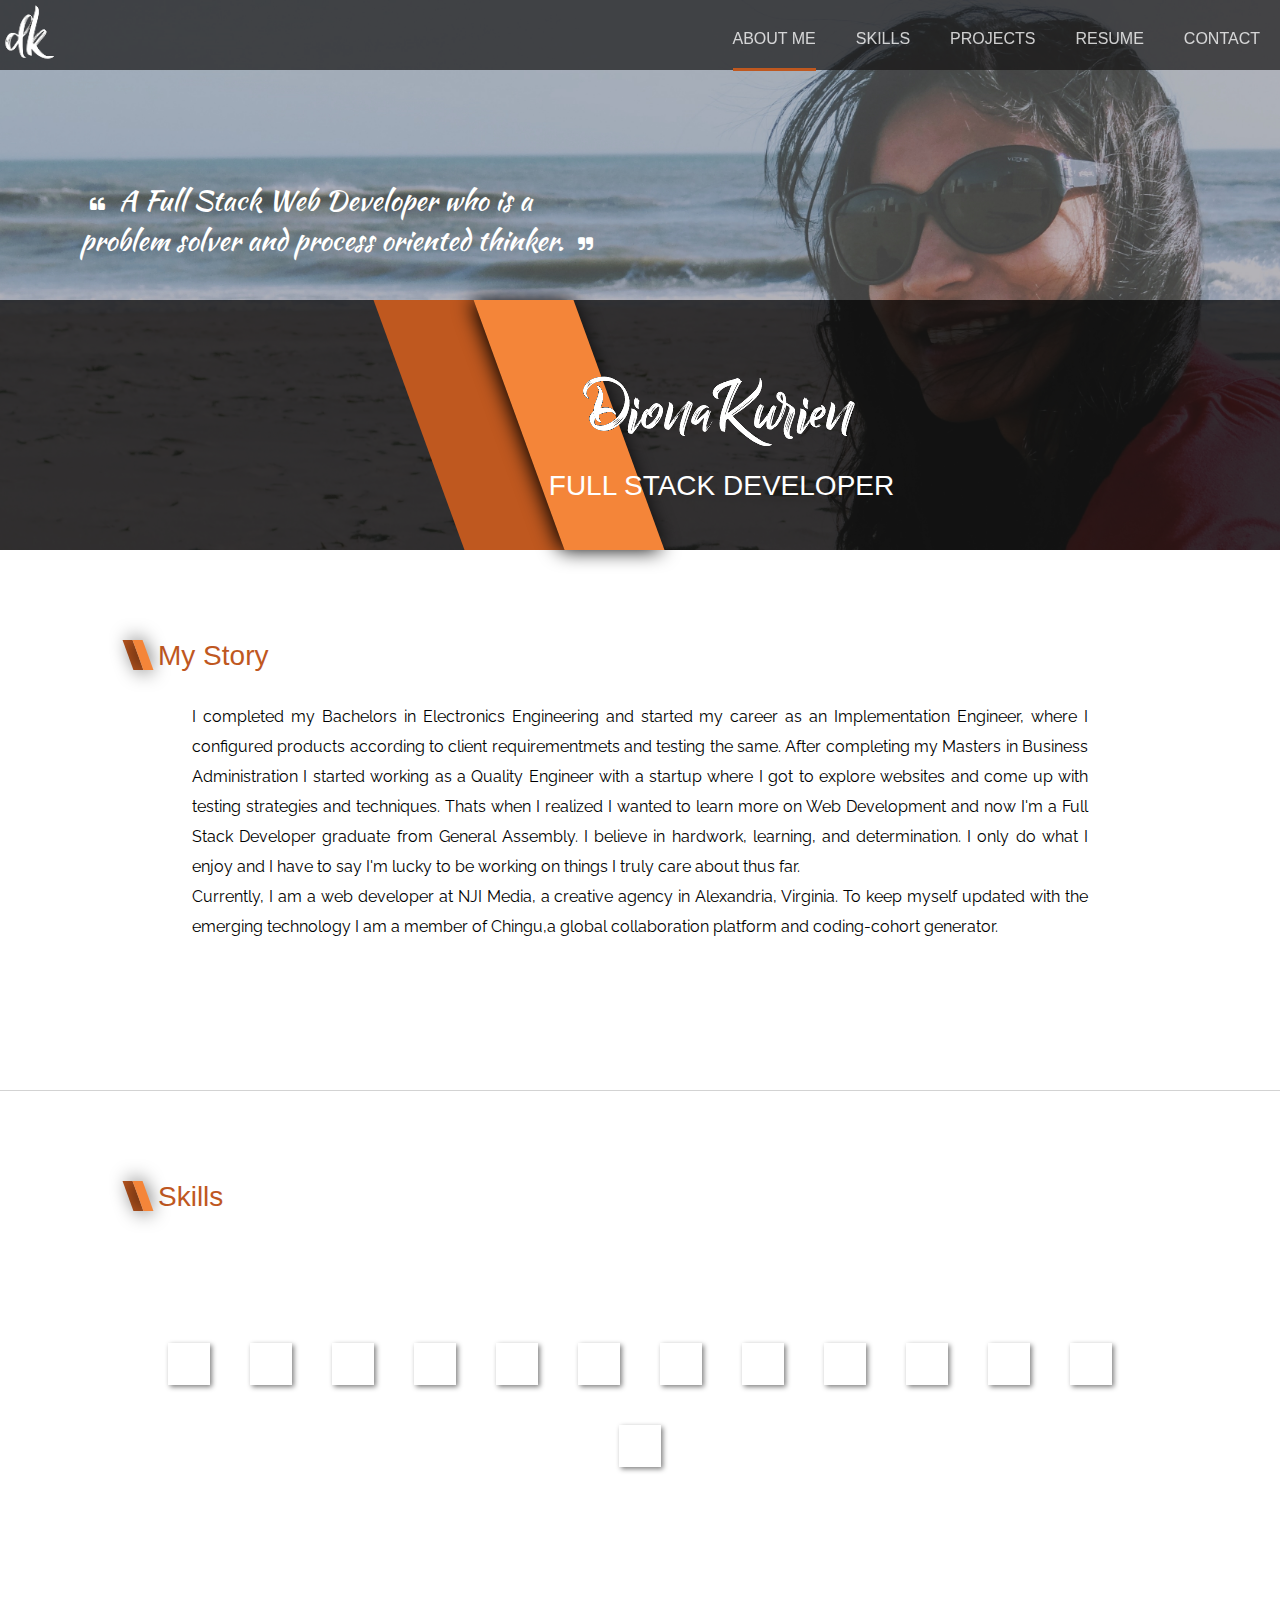
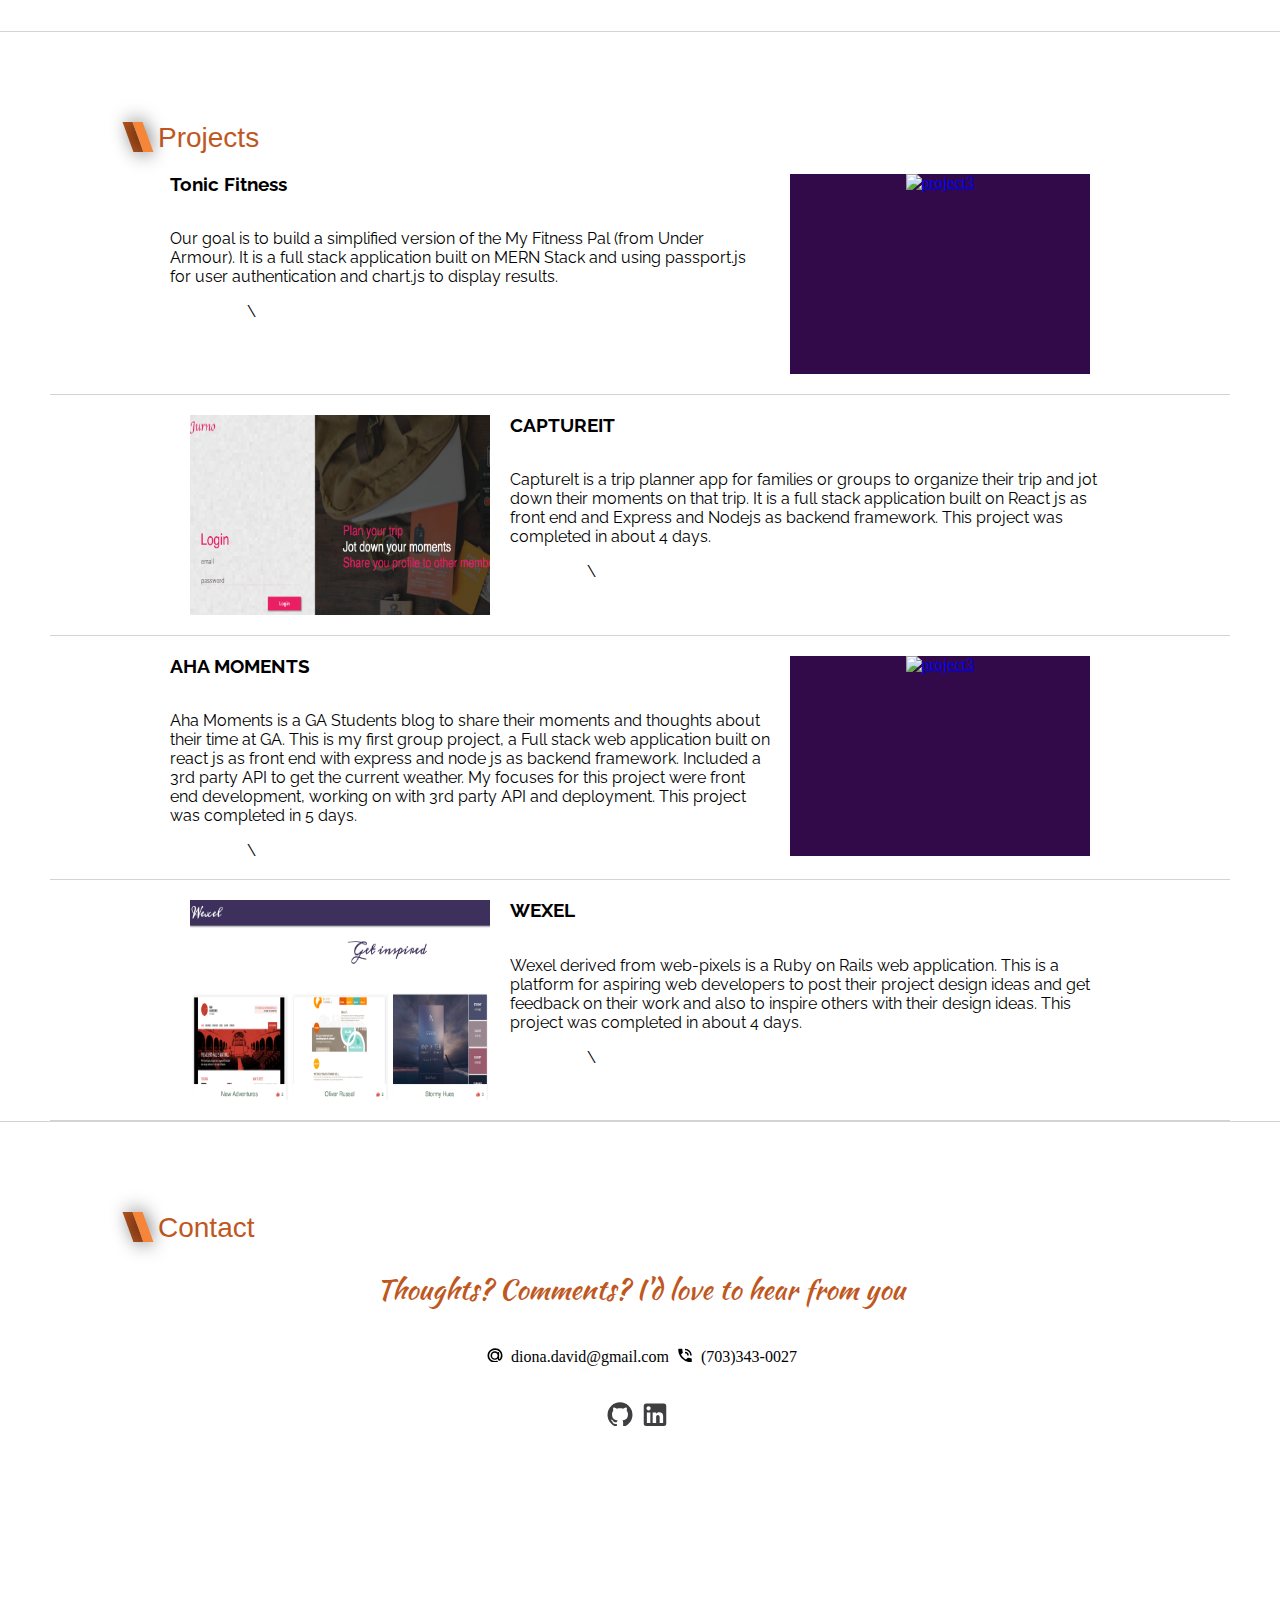
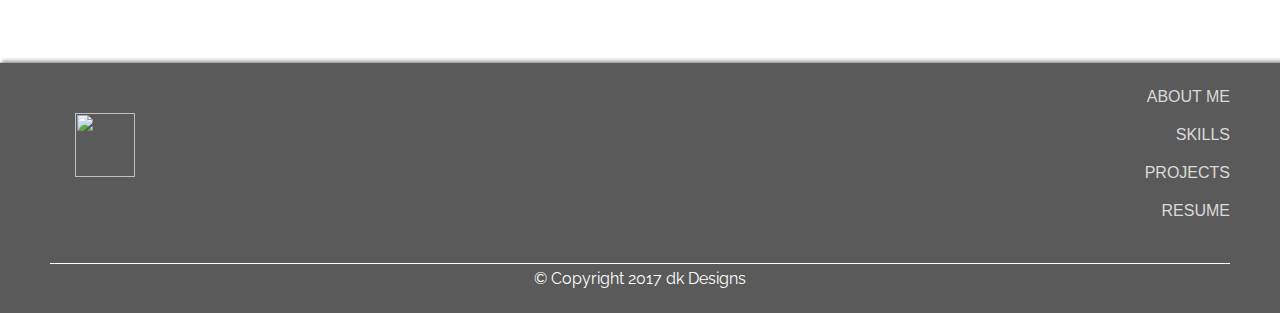
==== commit e67f747e: "Update angularjs icon" ====
--- a/index.html
+++ b/index.html
@@ -45,7 +45,9 @@
         </div>
         <div class="flexcenter flexwrap about_me_box">
             I completed my Bachelors in Electronics Engineering and started my career as an Implementation Engineer, where I configured products according to client requirementmets and testing the same. After completing my Masters in Business Administration I started working as a Quality Engineer with a startup where I got to explore websites and come up with testing strategies and techniques. Thats when I realized I wanted to learn more on Web Development and now I'm a Full Stack Developer graduate from General Assembly. I believe in hardwork, learning, and determination. I only do what I enjoy and I have to say I'm lucky to be working on things I truly care about thus far. </br>
-            I love baking cakes and cooking in my spare time and I'm also intrested in crochet, painting and biking.
+            Currently, I am a web developer at NJI Media, a creative agency in Alexandria, Virginia.
+
+            To keep myself updated with the emerging technology I am a member of Chingu,a global collaboration platform and coding-cohort generator.
 
         </div>
     </div>
@@ -64,8 +66,9 @@
             <i class="devicon-mongodb-plain-wordmark colored devicon-plain skill_icon"></i>
             <i class="devicon-nodejs-plain-wordmark colored devicon-plain skill_icon"></i>
             <i class="devicon-postgresql-plain-wordmark colored devicon-plain skill_icon"></i>
-            <i class="devicon-rails-plain-wordmark colored devicon-plain skill_icon"></i>
-            <i class="devicon-ruby-plain-wordmark colored devicon-plain skill_icon"></i>
+            <i class="devicon-angularjs-plain-wordmark colored devicon-plain skill_icon"></i>
+
+            <i class="devicon-php-plain colored devicon-plain skill_icon"></i>
             <i class="devicon-react-original-wordmark colored devicon-plain skill_icon"></i>
             <i class="devicon-express-original-wordmark colored devicon-plain skill_icon"></i>
             <!-- <i class="devicon-express-original colored devicon-git-plain skill_icon"></i> -->
@@ -82,7 +85,29 @@
             <div class="parallelogram04"></div>
             <label class="categoryLbl">Projects</label>
         </div>
-
+        <div class="flexcenter divide">
+            <div class="flexcol descriptions">
+                <h3> Tonic Fitness </h3>
+
+                <p> Our goal is to build a simplified version of the My Fitness Pal (from Under Armour). It is a full stack application built on MERN Stack and using passport.js for user authentication and chart.js to display results.</p>
+                <div class="flexrow">
+                  <a class="footermenuItem" href="https://github.com/chingu-voyages/geckos-project-11"> View Code</a>
+                  <label class="divider">\</label>
+                  <a class="footermenuItem" href="https://chingu-tonic-fitness.herokuapp.com/"> View Demo</a>
+                </div>
+            </div>
+            <div class="project_box">
+                <a href="https://chingu-tonic-fitness.herokuapp.com/" title="This link will open in another page">
+                    <img class="projectImg" src="images/project-5-1.png" alt="project3">
+                    <div>
+                        <div class="content">
+                            <img class="projectImg" src="images/project-5-2.png" alt="project3">
+                            <label class="">Aha</label>
+                        </div>
+                    </div>
+                </a>
+            </div>
+        </div>
         <div class="flexcenter divide">
         <div class="project_box">
             <a href="https://dionadk.github.io/Project4-frontend" title="This link will open in another page">
@@ -119,7 +144,7 @@
                 </div>
             </div>
             <div class="project_box">
-                <a href="https://dionadk.github.io/project3-front" title="This link will open in another page">
+                <a href="https://oppnheimer.github.io/project3-front/" title="This link will open in another page">
                     <img class="projectImg" src="images/project3-1.png" alt="project3">
                     <div>
                         <div class="content">
@@ -152,30 +177,6 @@
                   <label class="divider">\</label>
                   <a class="footermenuItem" href="https://wexel-webdesign.herokuapp.com/"> View Demo</a>
                 </div>
-            </div>
-        </div>
-
-        <div class="flexcenter divide">
-            <div class="flexcol descriptions">
-                <h3> HANGMAN</h3>
-
-                <p> Hangman was my first front end app, utilizing HTML5, CSS3, and Javascript. The game gives users the option to choose from three different categories and tracks scores through out the game. This project was completed in about 3 days.</p>
-                <div class="flexrow">
-                  <a class="footermenuItem" href="https://github.com/dionadk/Project1"> View Code</a>
-                  <label class="divider">\</label>
-                  <a class="footermenuItem" href="https://dionadk.github.io/Project1/"> View Demo</a>
-                </div>
-            </div>
-            <div class="project_box">
-                <a href="https://dionadk.github.io/Project1/" title="This link will open in another page">
-                    <img class="projectImg" src="images/hangman-1.png" alt="project1">
-                    <div>
-                        <div class="content">
-                            <img class="projectImg" src="images/hangman-2.png" alt="project1">
-                            <label class="">Hangman</label>
-                        </div>
-                    </div>
-                </a>
             </div>
         </div>
 
@@ -213,7 +214,7 @@
                   <path fill="#3f3f42" d="M12,2A10,10 0 0,0 2,12C2,16.42 4.87,20.17 8.84,21.5C9.34,21.58 9.5,21.27 9.5,21C9.5,20.77 9.5,20.14 9.5,19.31C6.73,19.91 6.14,17.97 6.14,17.97C5.68,16.81 5.03,16.5 5.03,16.5C4.12,15.88 5.1,15.9 5.1,15.9C6.1,15.97 6.63,16.93 6.63,16.93C7.5,18.45 8.97,18 9.54,17.76C9.63,17.11 9.89,16.67 10.17,16.42C7.95,16.17 5.62,15.31 5.62,11.5C5.62,10.39 6,9.5 6.65,8.79C6.55,8.54 6.2,7.5 6.75,6.15C6.75,6.15 7.59,5.88 9.5,7.17C10.29,6.95 11.15,6.84 12,6.84C12.85,6.84 13.71,6.95 14.5,7.17C16.41,5.88 17.25,6.15 17.25,6.15C17.8,7.5 17.45,8.54 17.35,8.79C18,9.5 18.38,10.39 18.38,11.5C18.38,15.32 16.04,16.16 13.81,16.41C14.17,16.72 14.5,17.33 14.5,18.26C14.5,19.6 14.5,20.68 14.5,21C14.5,21.27 14.66,21.59 15.17,21.5C19.14,20.16 22,16.42 22,12A10,10 0 0,0 12,2Z" />
               </svg>
             </a>
-            <a href="https://www.linkedin.com/feed/" style="margin:0 5px;">
+            <a href="https://www.linkedin.com/in/diona-kurien-9444aa29/" style="margin:0 5px;">
                 <svg style="width:30px;height:30px" viewBox="0 -3 24 24">
                     <path fill="#3f3f42" d="M19,3A2,2 0 0,1 21,5V19A2,2 0 0,1 19,21H5A2,2 0 0,1 3,19V5A2,2 0 0,1 5,3H19M18.5,18.5V13.2A3.26,3.26 0 0,0 15.24,9.94C14.39,9.94 13.4,10.46 12.92,11.24V10.13H10.13V18.5H12.92V13.57C12.92,12.8 13.54,12.17 14.31,12.17A1.4,1.4 0 0,1 15.71,13.57V18.5H18.5M6.88,8.56A1.68,1.68 0 0,0 8.56,6.88C8.56,5.95 7.81,5.19 6.88,5.19A1.69,1.69 0 0,0 5.19,6.88C5.19,7.81 5.95,8.56 6.88,8.56M8.27,18.5V10.13H5.5V18.5H8.27Z" />
                 </svg>
@@ -230,7 +231,7 @@
                 <a id="aboutMeLnk" class="menuItem selectedMenuItem" href="#aboutMe">ABOUT ME</a>
                 <a id="skillLnk" class="menuItem" href="#skill">SKILLS</a>
                 <a id="projectLnk" class="menuItem" href="#project">PROJECTS</a>
-                <a href="images/Diona-Web Developer-2017-short.pdf" class="menuItem">RESUME</a>
+                <a href="images/Diona-Web-Developer-Resume.pdf" class="menuItem">RESUME</a>
                 <a id="contactLnk" class="menuItem" href="#contact">CONTACT</a>
             </div>
         </div>
@@ -246,7 +247,7 @@
                     <a id="aboutMeLnk" class="footermenuItem" href="#aboutMe">ABOUT ME</a>
                     <a id="skillLnk" class="footermenuItem" href="#skill">SKILLS</a>
                     <a id="projectLnk" class="footermenuItem" href="#project">PROJECTS</a>
-                    <a href="images/Diona-Web Developer-2017-short.pdf" class="footermenuItem">RESUME</a>
+                    <a href="images/Diona-Web-Developer-Resume.pdf" class="footermenuItem">RESUME</a>
                 </div>
             </div>
         </div>
